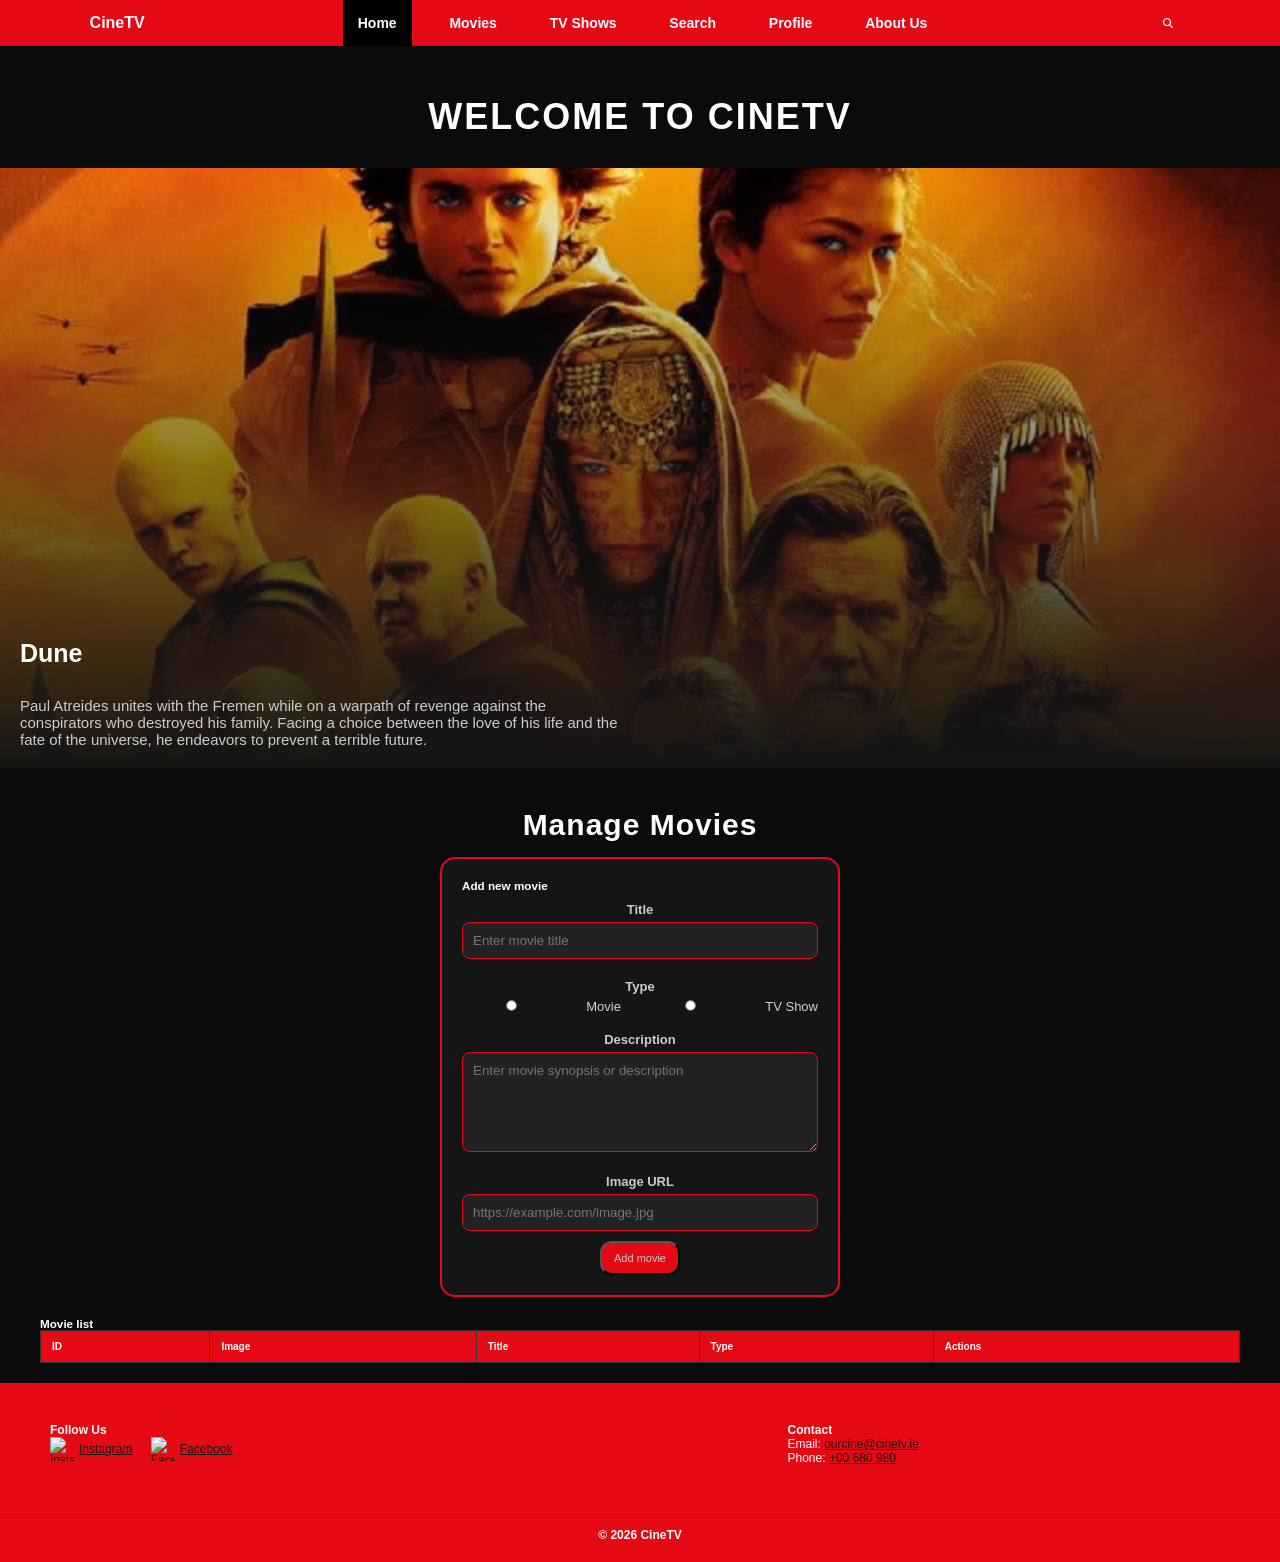
==== index.html @ 6667c57f "minor changes" ====
<!doctype html>
<html lang="en">
  <head>
    <meta charset="UTF-8" />
    <link
      rel="stylesheet"
      href="https://cdnjs.cloudflare.com/ajax/libs/font-awesome/6.5.1/css/all.min.css"
      integrity="sha512-DTOQO9RWCH3ppGqcWaEA1BIZOC6xxalwEsw9c2QQeAIftl+Vegovlnee1c9QX4TctnWMn13TZye+giMm8e2LwA=="
      crossorigin="anonymous"
      referrerpolicy="no-referrer"
    />
    <meta name="viewport" content="width=device-width, initial-scale=1.0" />
    <title>CineTV</title>
    <link rel="stylesheet" href="styles.css" />

    <!-- Supabase JS -->
    <script
      src="https://cdn.jsdelivr.net/npm/@supabase/supabase-js@2"
      defer
    ></script>

    <!-- Page script -->
    <script defer>
      // 1) Connect to Supabase
      const SUPABASE_URL = "https://jtqkbhgucspgklccgawd.supabase.co";
      const SUPABASE_ANON_KEY =
        "eyJhbGciOiJIUzI1NiIsInR5cCI6IkpXVCJ9.eyJpc3MiOiJzdXBhYmFzZSIsInJlZiI6Imp0cWtiaGd1Y3NwZ2tsY2NnYXdkIiwicm9sZSI6ImFub24iLCJpYXQiOjE3NjAwMjE4NTIsImV4cCI6MjA3NTU5Nzg1Mn0.fBiGoem1tfS2RInqdBv9EekdIdw5ydQIPUl_JewMJ_M";

      let supabaseClient;
      let editingMovie = null;

      window.addEventListener("DOMContentLoaded", async () => {
        supabaseClient = window.supabase.createClient(
          SUPABASE_URL,
          SUPABASE_ANON_KEY,
        );

        await loadMovies();

        document
          .getElementById("create-movie-form")
          .addEventListener("submit", (e) => {
            e.preventDefault();
            addMovie();
          });

        document
          .getElementById("update-movie-form")
          .addEventListener("submit", (e) => {
            e.preventDefault();
            addMovie();
          });

        document.getElementById("cancel-edit").addEventListener("click", () => {
          editingMovie = null;

          document.getElementById("update-movie-form").classList.add("hidden");
          document
            .getElementById("create-movie-form")
            .classList.remove("hidden");

          // ✅ clear message
          document.getElementById("crud-message").textContent = "";
        });
      });

      // LOAD MOVIES
      async function loadMovies() {
        const tableBody = document.getElementById("movie-table-body");
        const statusEl = document.getElementById("crud-message");

        tableBody.innerHTML = '<tr><td colspan="6">Loading data…</td></tr>';

        const { data, error } = await supabaseClient
          .from("movie")
          .select("id, title, description, image_url, type_id")
          .order("id", { ascending: true });

        if (error) {
          tableBody.innerHTML =
            '<tr><td colspan="6">Error loading data</td></tr>';
          statusEl.textContent = error.message;
          return;
        }

        if (!data || data.length === 0) {
          tableBody.innerHTML = '<tr><td colspan="6">No movies found</td></tr>';
          statusEl.textContent = "Tip: add movies in Supabase Table Editor.";
          return;
        }

        tableBody.innerHTML = "";

        data.forEach((movie) => {
          const row = document.createElement("tr");
          row.id = `movie-${movie.id}`;

          // create cells
          row.innerHTML = `
          <td>${movie.id}</td>
          <td><img src="${movie.image_url || ""}" width="50" height="50"></td>
          <td>${movie.title ?? ""}</td>
          <td>${movie.type_id == 1 ? "Movie" : "TV Show"}</td>
        `;

          // ACTION BUTTONS )
          const actionsTd = document.createElement("td");

          const editBtn = document.createElement("button");
          editBtn.textContent = "Edit";
          editBtn.classList.add("btn-edit");

          editBtn.addEventListener("click", () => {
            editMovie(
              movie.id,
              movie.title || "",
              movie.description || "",
              movie.image_url || "",
              movie.type_id || "",
            );
          });

          const deleteBtn = document.createElement("button");
          deleteBtn.textContent = "Delete";
          deleteBtn.classList.add("btn-delete");

          deleteBtn.addEventListener("click", () => {
            deleteMovie(movie.id, deleteBtn);
          });

          actionsTd.appendChild(editBtn);
          actionsTd.appendChild(deleteBtn);

          row.appendChild(actionsTd);
          tableBody.appendChild(row);
        });

        statusEl.textContent = "";
      }

      // DELETE MOVIE
      async function deleteMovie(movieId, btnEl) {
        const statusEl = document.getElementById("crud-message");

        if (!confirm(`Delete movie ID ${movieId}?`)) return;

        btnEl.disabled = true;
        statusEl.textContent = "Deleting...";

        try {
          const { data, error } = await supabaseClient
            .from("movie")
            .delete()
            .eq("id", movieId)
            .select("id");

          if (error) {
            statusEl.textContent = "Delete failed: " + error.message;
            return;
          }

          if (!data || data.length === 0) {
            statusEl.textContent = "Not deleted in Supabase.";
            return;
          }

          const rowEl = btnEl.closest("tr");
          if (rowEl) rowEl.remove();

          statusEl.textContent = "Movie deleted ✔";
          setTimeout(() => (statusEl.textContent = ""), 1200);
        } finally {
          btnEl.disabled = false;
        }
      }

      // ADD / UPDATE MOVIE
      async function addMovie() {
        const statusEl = document.getElementById("crud-message");

        let titleInput, descriptionInput, imageUrlInput, typeInput;

        if (editingMovie) {
          titleInput = document.getElementById("edit-title");
          descriptionInput = document.getElementById("edit-description");
          imageUrlInput = document.getElementById("edit-image-url");
          typeInput = document.querySelector('input[name="edit-type"]:checked');
        } else {
          titleInput = document.getElementById("create-title");
          descriptionInput = document.getElementById("description");
          imageUrlInput = document.getElementById("create-image-url");
          typeInput = document.querySelector(
            'input[name="create-type"]:checked',
          );
        }

        const title = titleInput.value.trim();
        const description = descriptionInput.value.trim();
        const image_url = imageUrlInput.value.trim();
        const type = typeInput ? typeInput.value : "";

        if (!title || !description || !type) {
          statusEl.textContent = "Please enter title, description, and type.";
          return;
        }

        statusEl.textContent = "Saving...";

        let result;

        if (editingMovie) {
          result = await supabaseClient
            .from("movie")
            .update({
              title,
              description,
              image_url,
              type_id: parseInt(type),
            })
            .eq("id", editingMovie);
        } else {
          const { data: existingIds } = await supabaseClient
            .from("movie")
            .select("id")
            .order("id", { ascending: false })
            .limit(1);

          const nextId =
            existingIds && existingIds.length > 0 ? existingIds[0].id + 1 : 1;

          result = await supabaseClient.from("movie").insert([
            {
              id: nextId,
              title,
              description,
              image_url,
              type_id: parseInt(type),
            },
          ]);
        }

        if (result.error) {
          statusEl.textContent = "Save failed: " + result.error.message;
          return;
        }

        // RESET FORM
        editingMovie = null;

        titleInput.value = "";
        descriptionInput.value = "";
        imageUrlInput.value = "";
        if (typeInput) typeInput.checked = false;

        document.getElementById("update-movie-form").classList.add("hidden");
        document.getElementById("create-movie-form").classList.remove("hidden");

        statusEl.textContent = "Saved ✔";
        setTimeout(() => (statusEl.textContent = ""), 1200);

        await loadMovies();
      }

      // EDIT MOVIE
      function editMovie(movieId, title, description, image_url, type_id) {
        editingMovie = movieId;

        document.getElementById("edit-title").value = title;
        document.getElementById("edit-description").value = description;
        document.getElementById("edit-image-url").value = image_url;

        if (type_id == 1) {
          document.getElementById("edit-movie").checked = true;
        } else {
          document.getElementById("edit-tvshow").checked = true;
        }

        document.getElementById("update-movie-form").classList.remove("hidden");
        document.getElementById("create-movie-form").classList.add("hidden");

        document.getElementById("crud-message").textContent =
          "Editing movie...";
      }
    </script>
  </head>
  <body>
    <!-- header -->
    <!-- logo -->
    <header class="header">
      <div class="logo">
        <p>CineTV</p>
      </div>
      <!-- logo ends -->

      <!-- navbar -->
      <nav class="navbar">
        <ul>
          <li><a class="active" href="./index.html">Home</a></li>
          <li><a href="movies.html">Movies</a></li>
          <li><a href="tv_shows.html">TV Shows</a></li>
          <li><a href="search.html">Search</a></li>
          <li><a href="profile.html">Profile</a></li>
          <li><a href="about_us.html">About Us</a></li>
        </ul>
      </nav>
      <!-- navbar ends -->

      <!-- icons -->
      <div class="icons">
        <i class="fas fa-search" id="search-icon"></i>
      </div>
      <!-- icon ends -->
    </header>
    <!-- header ends-->

    <!-- main section-->
    <main id="main_section">
      <h1 class="page-title">Welcome to CineTV</h1>
      <div id="main-feature">
        <span class="featured-title">Dune</span>
        <p class="featured-desc">
          Paul Atreides unites with the Fremen while on a warpath of revenge
          against the conspirators who destroyed his family. Facing a choice
          between the love of his life and the fate of the universe, he
          endeavors to prevent a terrible future.
        </p>
      </div>
    </main>
    <!-- main section end-->
    <!-- crud section -->
    <section class="crud-section">
      <div class="crud-container">
        <h2>Manage Movies</h2>
        <div class="crud-grid">
          <form id="create-movie-form" class="crud-form">
            <h3>Add new movie</h3>
            <label for="create-title">Title</label>
            <input
              id="create-title"
              type="text"
              placeholder="Enter movie title"
              required
            />
            <label for="create-type">Type</label>
            <div class="radio-group">
              <input
                type="radio"
                id="create-movie"
                name="create-type"
                value="1"
                required
              />
              <label for="create-movie">Movie</label>
              <input
                type="radio"
                id="create-tvshow"
                name="create-type"
                value="2"
                required
              />
              <label for="create-tvshow">TV Show</label>
            </div>

            <label for="description">Description</label>
            <textarea
              id="description"
              name="description"
              placeholder="Enter movie synopsis or description"
            ></textarea>
            <label for="create-image-url">Image URL</label>
            <input
              id="create-image-url"
              type="url"
              placeholder="https://example.com/image.jpg"
            />
            <button type="submit">Add movie</button>
          </form>

          <form id="update-movie-form" class="crud-form hidden">
            <h3>Edit movie</h3>
            <input id="edit-id" type="hidden" />
            <label for="edit-title">Title</label>
            <input
              id="edit-title"
              type="text"
              placeholder="Update movie title"
              required
            />
            <label for="edit-type">Type</label>
            <div class="radio-group">
              <input
                type="radio"
                id="edit-movie"
                name="edit-type"
                value="1"
                required
              />
              <label for="edit-movie">Movie</label>
              <input
                type="radio"
                id="edit-tvshow"
                name="edit-type"
                value="2"
                required
              />
              <label for="edit-tvshow">TV Show</label>
            </div>
            <label for="edit-description">Description</label>
            <textarea
              id="edit-description"
              name="edit-description"
              placeholder="Enter movie synopsis or description"
            ></textarea>
            <label for="edit-image-url">Image URL</label>
            <input
              id="edit-image-url"
              type="url"
              placeholder="https://example.com/image.jpg"
            />
            <div class="form-actions">
              <button type="submit">Save changes</button>
              <button type="button" id="cancel-edit" class="secondary">
                Cancel
              </button>
            </div>
          </form>
        </div>

        <div class="table-wrapper">
          <h3>Movie list</h3>
          <table class="crud-table">
            <thead>
              <tr>
                <th>ID</th>
                <th>Image</th>
                <th>Title</th>
                <th>Type</th>
                <th>Actions</th>
              </tr>
            </thead>
            <tbody id="movie-table-body"></tbody>
          </table>
          <p id="crud-message" class="crud-message"></p>
        </div>
      </div>
    </section>
    <!-- crud section end-->

    <!-- footer section -->
    <footer class="site-footer">
      <div class="footer-container">
        <div class="footer-section social">
          <h4>Follow Us</h4>
          <a href="https://instagram.com" target="_blank">
            <img
              src="https://cdn.jsdelivr.net/gh/simple-icons/simple-icons/icons/instagram.svg"
              alt="Instagram"
            />
            Instagram
          </a>
          <a href="https://facebook.com" target="_blank">
            <img
              src="https://cdn.jsdelivr.net/gh/simple-icons/simple-icons/icons/facebook.svg"
              alt="Facebook"
            />
            Facebook
          </a>
        </div>
        <div class="footer-section contact">
          <h4>Contact</h4>
          <p>
            Email:
            <a href="mailto:ourcine@cinetv.ie">ourcine@cinetv.ie</a>
          </p>
          <p>Phone: <a href="tel:+00680980">+00 680 980</a></p>
        </div>
      </div>
      <div class="footer-bottom">
        <p>&copy; 2026 CineTV</p>
      </div>
    </footer>
    <!-- footer section end-->
    <!-- script-->
  </body>
</html>
---- styles.css ----
/* == GLOBAL STYLES & VARIABLES  == */
:root {
  --primary-color: #e50914;   /* main red */
  --bg-dark: #0b0b0b;         /* page background */
  --bg-card: #151515;         /* cards / sections */
  --text-main: #ffffff;
  --text-muted: #cccccc;
  --border-color: #333;
}

* {
  font-family: "Nunito", sans-serif;
  margin: 0;
  padding: 0;
  box-sizing: border-box;
  text-decoration: none;
  transition: all 0.2s ease;
}

html {
  font-size: 62.5%;
  background: var(--bg-dark);
  color: var(--text-main);
  scroll-behavior: smooth;
  overflow-x: hidden;
}

/* == HEADER == */
.header {
  display: flex;
  justify-content: space-between;
  align-items: center;
  padding: 0 7vw;
  background: var(--primary-color);
  margin-bottom: 10px;
}

.logo {
  font-size: 16px;
  font-weight: bolder;
}

/* Navigation */
.navbar ul {
  list-style: none;
}

.navbar li {
  display: inline-block;
  margin: 0 1rem;
}

.navbar a {
  display: block;
  padding: 15px;
  font-size: 14px;
  font-weight: bold;
  color: var(--text-main);
}

header .navbar a.active {
  background: rgb(0, 0, 0);
}
header .navbar a:hover {
  background: rgb(43, 42, 42);
  padding: 0.6rem;
}

/* search icon*/
header .icons i {
  cursor: pointer;
  margin-left: 0.5rem;
  height: 4.5rem;
  line-height: 4.5rem;
  width: 4.5rem;
  text-align: center;
  font-size: 1, 7rem;
  color: #fff;
  border-radius: 50%;
}

header .icons i:hover {
  background: black;
  transform: rotate(360deg);
}

/* == MAIN CONTENT == */
main {
  min-height: 80vh;
  padding: 40px 0;
}

.page-title {
  font-size: 36px;
  margin-bottom: 30px;
  text-align: center;
  color: var(--accent-color);
  text-transform: uppercase;
  letter-spacing: 2px;
}

/* == MAIN FEATURE SECTION == */
#main-feature { 
  background:
    linear-gradient(to bottom, rgba(0, 0, 0, 0), #151515),
    url("featured_img.png") center/cover;;
  position: relative;
  height: 600px;
  padding: 20px;
}

/* Text overlay */
.featured-title {
  position: absolute;
  bottom: 100px;
  left: 20px;
  font-size: 2.5rem;
  font-weight: bold;
}

.featured-desc {
  position: absolute;
  bottom: 20px;
  left: 20px;
  max-width: 600px;
  font-size: 1.5rem;
  color: var(--text-muted);
}

/* == CRUD SECTION == */
.crud-section {
  background: var(--bg-dark);
  padding: 0 4rem;
  margin-bottom: 10px;
}
.crud-container {
  max-width: 1200px;
  margin: 0 auto;
}
.crud-container h2 {
  margin-bottom: 1.5rem;
  font-size: 3rem;
  letter-spacing: 0.1rem;
  text-align: center;
}
.crud-grid {
  display: grid;
  grid-template-columns: 1fr;
  gap: 2rem;
  margin-bottom: 2rem;
  max-width: 600px;
  margin-left: auto;
  margin-right: auto;
}
/*Crud form*/
.crud-form {
  background: var(--bg-card);
  border-radius: 15px;
  padding: 2rem;
  margin: 0 auto 30px;
  min-width: 400px;
  border: 2px solid var(--primary-color);
  margin: auto;
}

.crud-form.hidden {
  display: none;
}

.crud-form label {
  display: block;
  text-align: center;
  font-weight: bold;
  color: var(--text-muted);
  margin: 1rem 0 0.5rem; 
  font-size: 1.3rem;
}

.crud-form input,
.crud-form select,
.crud-form textarea {
  width: 100%;
  padding: 1rem;
  border-radius: 10px;
  background: #222;
  color: var(--text-main);
  margin-bottom: 1rem;
  border-radius: 8px;
  border: 1px solid var(--primary-color);
}

.crud-form textarea {
  resize: vertical;
  min-height: 100px;
}
.radio-group {
  display: flex;
  gap: 10px;
  margin-bottom: 1rem;
  margin-left: -10px;
}
.radio-group input[type="radio"] {
  margin-right: 5px;
  transform: scale(0.8);
}
.radio-group label {
  color: lightgray;
  font-size: 1.3rem;
  margin: 0;
  font-weight: normal;
  white-space: nowrap;
}
/*Crud table*/
.table-wrapper {
  overflow-x: auto;
}

.crud-table {
  width: 100%;
  border-collapse: collapse;
  min-width: 650px;
} 

.crud-table th {
  background: var(--primary-color);
}

.crud-table th,
.crud-table td {
  padding: 1rem 1.1rem;
  border: 1px solid #333;
  text-align: left;
  color: #fff;
}

.crud-table tr:nth-child(even) {
  background: var(--bg-dark);
}

.crud-message {
  margin-top: 1rem;
}

/* == CRUD BUTTONS == */
/* Form Buttons*/
.crud-form button {
  background: var(--primary-color);
  color: var(--text-muted);
  padding: 0.9rem 1.2rem;
  border-radius: 12px;
  cursor: pointer;
  font-size: 1.1rem;
  text-align: center;
  display: block;
  margin: 0 auto;
  box-shadow: none;
}

.form-actions {
  display: flex;
  gap: 1rem;
  flex-wrap: wrap;
}

button.secondary {
  background: #333;
}

/*Table Buttons*/
.btn-edit,
.btn-delete {
  margin-right: 0.6rem;
  padding: 0.55rem 0.95rem;
  border-radius: 10px;
  color: var(--text-muted);
  cursor: pointer;
  border: 1px solid transparent;
  font-size: 1rem;
  transition:
    transform 0.2s ease,
    background-color 0.2s ease,
    border-color 0.2s ease;
}

.btn-edit {
  background: #ff4d4d;
}

.btn-delete {
  background: #8b0000;
}

.btn-edit:hover {
  background: #ff6a6a;
  color: #000;
  transform: translateY(-1px);
}

.btn-delete:hover {
  background: #a50000;
  color: #000;
  transform: translateY(-1px);
}

/*Movies and tv shows button*/
.manage-button {
  display: inline-block;
  margin-top: 0.8rem;
  padding: 0.55rem 1rem;
  background: var(--primary-color);
  color: var(--text-main);
  border: 1px solid #ff2b2b;
  border-radius: 999px;
  text-transform: uppercase;
  font-size: 0.85rem;
  letter-spacing: 0.08rem;
  text-decoration: none;
  transition:
    background 0.2s ease,
    transform 0.2s ease,
    color 0.2s ease;
}

.manage-button:hover {
  background: #ff7f7f;
  color: #000;
  transform: translateY(-1px);
}

/*All buttons*/
.crud-form button:hover,
button.secondary:hover,
.manage-button:hover {
  color: #000;
}

/* == MOVIES / TV GRID == */
.movies-grid {
  display: grid;
  grid-template-columns: repeat(auto-fill, minmax(250px, 1fr));
  gap: 20px;
  padding: 20px;
}

.movie-item {
  background:  var(--bg-card);
  border-radius: 10px;
  overflow: hidden;
  text-align: center;
  color: var(--text-main);
  transition: transform 0.3s ease;
  border: 1px solid #333;
}

.movie-item:hover {
  transform: scale(1.05);
  box-shadow: 0 4px 20px rgba(255, 0, 0, 0.3);
}

.movie-poster {
  position: relative;
  width: 100%;
  aspect-ratio: 2 / 3;
  overflow: hidden;
}

.movie-poster img {
  width: 100%;
  height: 100%;
  object-fit: cover;
  transition: transform 0.3s ease;
}

.movie-item:hover .movie-poster img {
  transform: scale(1.06);
}

.movie-overlay {
  position: absolute;
  inset: 0;
  display: flex;
  flex-direction: column;
  justify-content: flex-end;
  padding: 1rem;
  background: linear-gradient(transparent, rgba(0, 0, 0, 0.9));
  opacity: 0;
  transition: opacity 0.3s ease;
}

.movie-item:hover .movie-overlay {
  opacity: 1;
  cursor: pointer;
}

/* Movie info */
.poster-title {
  font-size: 1.6rem;
  color: var(--primary-color);
  text-transform: uppercase;
  margin-bottom: 0.5rem;
  font-weight: 700;
  text-shadow: 0 2px 8px rgba(0, 0, 0, 0.6);
}

.poster-description {
font-size: 1.3rem;
  color: var(--text-muted);
  line-height: 1.4;
  max-height: 5.5rem;
  overflow: hidden;
}

/* == FOOTER == */
.site-footer {
  background: var(--primary-color);
  padding: 20px 0;
  font-family: sans-serif;
  font-size: 1.2em;
}

.site-footer h4 {
  color: var(--text-main);
}

.footer-container {
  display: flex;
  justify-content: space-between;
  align-items: flex-start;
  margin: 0 auto;
  flex-wrap: wrap;
  padding: 20px 50px;
  gap: 25%;
}

.footer-section {
  flex: 1;
  min-width: 200px;
  margin-bottom: 10px;
}

.footer-section a {
  color: var(--bg-card);
  text-decoration: underline;
  margin-right: 15px;
  display: inline-flex;
  align-items: center;
}

.footer-section a img {
  width: 24px;
  height: 24px;
  margin-right: 5px;
  vertical-align: middle;
}

.footer-section p {
  color: var(--text-main);
}

.footer-bottom {
  border-top: 1px solid #444;
  margin-top: 20px;
  text-align: center;
  padding-top: 10px;
  font-size: 1em;
}

.footer-bottom p {
  text-align: center;
  font-weight: bold;
  color: #fff;
}

/*smaller screen*/
@media only screen and (max-width: 940px) {
  .menu-container {
    display: none;
  }
}

.btn-filter  {
  background: var(--primary-color);
  border: 2px solid #bf1f1f;
  color: white;
  padding: 8px 12px;
  border-radius: 6px;
}

#searchInput {
  background: var(--primary-color);
  border: 2px solid #bf1f1f;
  color: white;
  padding: 8px 12px;
  border-radius: 6px;
}
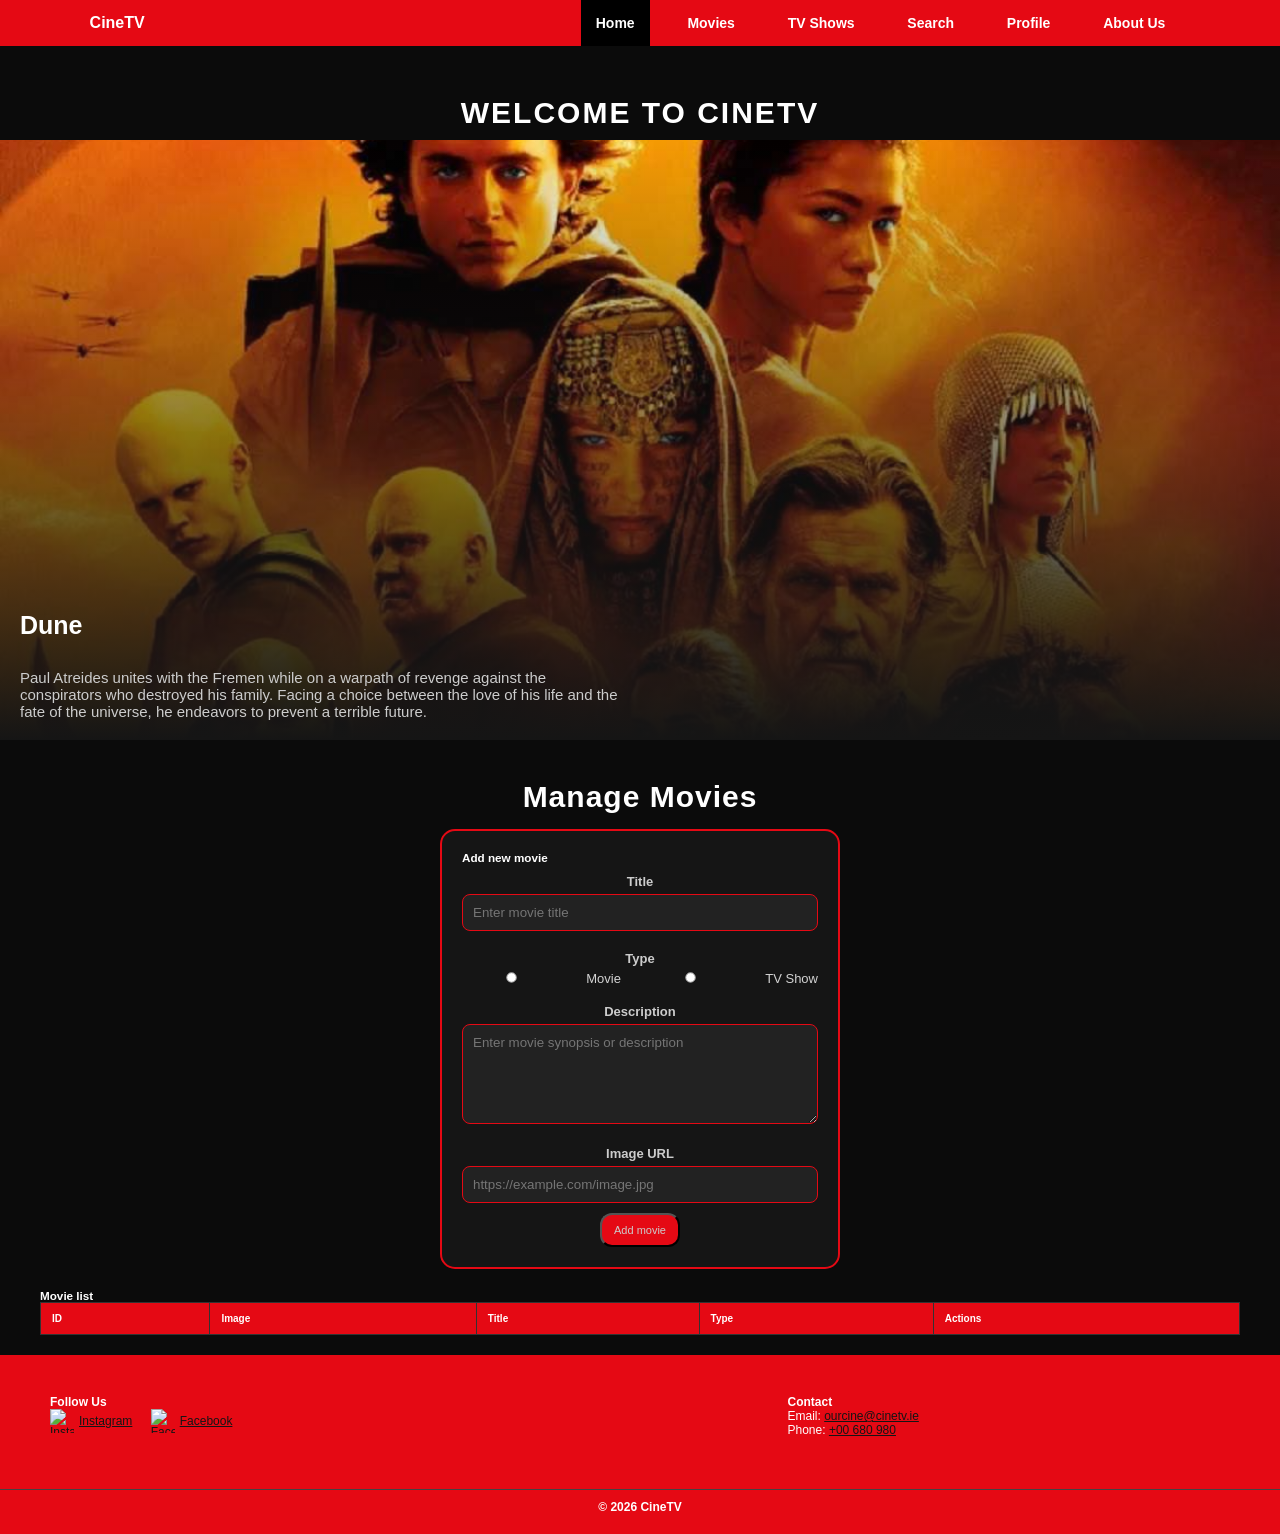
==== commit 04e122f5: "ER Diagram edit  and minor changes" ====
--- a/index.html
+++ b/index.html
@@ -304,12 +304,6 @@
         </ul>
       </nav>
       <!-- navbar ends -->
-
-      <!-- icons -->
-      <div class="icons">
-        <i class="fas fa-search" id="search-icon"></i>
-      </div>
-      <!-- icon ends -->
     </header>
     <!-- header ends-->
 
--- a/styles.css
+++ b/styles.css
@@ -66,23 +66,6 @@
   padding: 0.6rem;
 }
 
-/* search icon*/
-header .icons i {
-  cursor: pointer;
-  margin-left: 0.5rem;
-  height: 4.5rem;
-  line-height: 4.5rem;
-  width: 4.5rem;
-  text-align: center;
-  font-size: 1, 7rem;
-  color: #fff;
-  border-radius: 50%;
-}
-
-header .icons i:hover {
-  background: black;
-  transform: rotate(360deg);
-}
 
 /* == MAIN CONTENT == */
 main {
@@ -492,4 +475,100 @@
   color: white;
   padding: 8px 12px;
   border-radius: 6px;
+}
+
+
+/* PROFILE PAGE */
+
+.profile-container {
+  padding: 3rem 1.5rem 4rem;
+  min-height: calc(100vh - 80px);
+}
+
+.page-title {
+  text-align: center;
+  font-size: 3rem;
+  margin-bottom: 1rem;
+}
+
+.profile-card {
+  background: #0d0d0d;
+  border: 1px solid red;
+  border-radius: 16px;
+  padding: 2rem;
+  max-width: 500px;
+  margin: 2rem auto;
+  text-align: center;
+}
+
+.profile-card h2 {
+  margin-bottom: 1rem;
+  font-size: 2rem;
+}
+
+/* FORM */
+.form-group {
+  margin-bottom: 1.2rem;
+}
+
+.form-group label {
+  display: block;
+  margin-bottom: 0.5rem;
+  color: white;
+  font-weight: bold;
+}
+
+.form-group input {
+  width: 100%;
+  padding: 0.85rem 1rem;
+  border: 1px solid red;
+  border-radius: 8px;
+  background: #1a1a1a;
+  color: white;
+  outline: none;
+}
+
+/* BUTTONS */
+.profile-button {
+  background: red;
+  color: white;
+  border: none;
+  border-radius: 10px;
+  padding: 0.8rem 1.4rem;
+  cursor: pointer;
+  font-weight: bold;
+  transition: 0.2s;
+}
+
+.profile-button:hover {
+  background: #cc0000;
+}
+
+.logout-button {
+  background: #333;
+}
+
+.logout-button:hover {
+  background: #555;
+}
+
+/* USER INFO */
+.user-email {
+  margin: 1rem 0 1.5rem;
+  color: white;
+  word-break: break-word;
+}
+
+/* ALERTS */
+#alerts {
+  text-align: center;
+  margin-bottom: 1rem;
+}
+
+#alerts .success {
+  color: #00ff99;
+}
+
+#alerts .error {
+  color: #ff4d4d;
 }
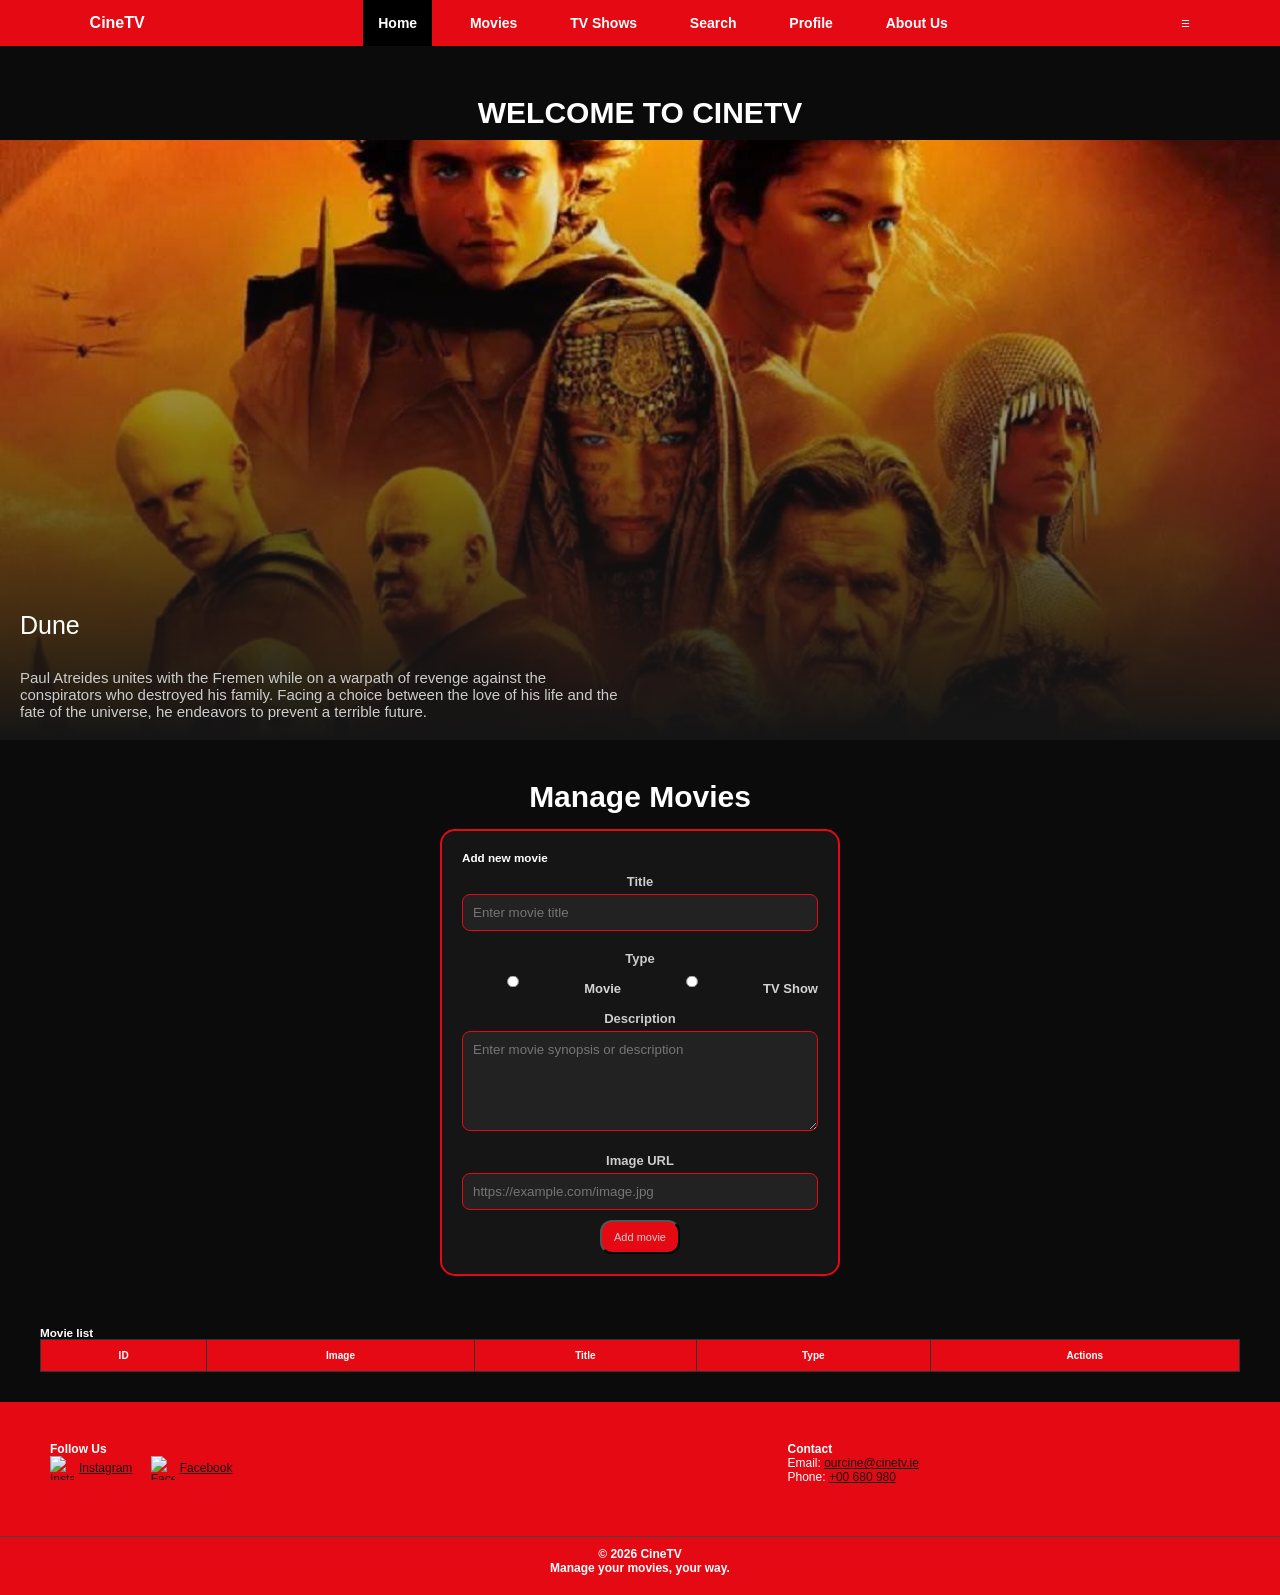
==== commit e0f0bfd1: "responsive" ====
--- a/index.html
+++ b/index.html
@@ -281,6 +281,14 @@
         document.getElementById("crud-message").textContent =
           "Editing movie...";
       }
+
+      function toggleMenu() {
+        const navbar = document.querySelector('.navbar');
+        const header = document.querySelector('.header');
+
+        navbar.classList.toggle('active');
+        header.classList.toggle('menu-open');
+      }
     </script>
   </head>
   <body>
@@ -304,6 +312,7 @@
         </ul>
       </nav>
       <!-- navbar ends -->
+       <div class="menu-toggle" onclick="toggleMenu()">☰</div>
     </header>
     <!-- header ends-->
 
@@ -471,6 +480,7 @@
       </div>
       <div class="footer-bottom">
         <p>&copy; 2026 CineTV</p>
+        <p>Manage your movies, your way.</p>
       </div>
     </footer>
     <!-- footer section end-->
--- a/styles.css
+++ b/styles.css
@@ -1,8 +1,9 @@
-/* == GLOBAL STYLES & VARIABLES  == */
+/* == GLOBAL STYLES & VARIABLES == */
 :root {
-  --primary-color: #e50914;   /* main red */
-  --bg-dark: #0b0b0b;         /* page background */
-  --bg-card: #151515;         /* cards / sections */
+  --primary-color: #e50914;
+  --accent-color: #ff2b2b;
+  --bg-dark: #0b0b0b;
+  --bg-card: #151515;
   --text-main: #ffffff;
   --text-muted: #cccccc;
   --border-color: #333;
@@ -14,7 +15,6 @@
   padding: 0;
   box-sizing: border-box;
   text-decoration: none;
-  transition: all 0.2s ease;
 }
 
 html {
@@ -23,6 +23,27 @@
   color: var(--text-main);
   scroll-behavior: smooth;
   overflow-x: hidden;
+}
+
+body {
+  display: flex;
+  flex-direction: column;
+  min-height: 800px;
+}
+
+/* == MAIN CONTENT == */
+main {
+  min-height: 80vh;
+  padding: 40px 0;
+  flex: 1;
+}
+
+.page-title {
+  font-size: 3rem;
+  margin-bottom: 30px;
+  text-align: center;
+  color: var(--text-main);
+  text-transform: uppercase;
 }
 
 /* == HEADER == */
@@ -37,10 +58,9 @@
 
 .logo {
   font-size: 16px;
-  font-weight: bolder;
-}
-
-/* Navigation */
+  font-weight: bold;
+}
+
 .navbar ul {
   list-style: none;
 }
@@ -59,46 +79,28 @@
 }
 
 header .navbar a.active {
-  background: rgb(0, 0, 0);
-}
+  background: #000;
+}
+
 header .navbar a:hover {
   background: rgb(43, 42, 42);
-  padding: 0.6rem;
-}
-
-
-/* == MAIN CONTENT == */
-main {
-  min-height: 80vh;
-  padding: 40px 0;
-}
-
-.page-title {
-  font-size: 36px;
-  margin-bottom: 30px;
-  text-align: center;
-  color: var(--accent-color);
-  text-transform: uppercase;
-  letter-spacing: 2px;
-}
-
-/* == MAIN FEATURE SECTION == */
-#main-feature { 
+}
+
+/* == MAIN FEATURE == */
+#main-feature {
   background:
     linear-gradient(to bottom, rgba(0, 0, 0, 0), #151515),
-    url("featured_img.png") center/cover;;
+    url("featured_img.png") center/cover;
   position: relative;
   height: 600px;
   padding: 20px;
 }
 
-/* Text overlay */
 .featured-title {
   position: absolute;
   bottom: 100px;
   left: 20px;
   font-size: 2.5rem;
-  font-weight: bold;
 }
 
 .featured-desc {
@@ -112,38 +114,39 @@
 
 /* == CRUD SECTION == */
 .crud-section {
-  background: var(--bg-dark);
   padding: 0 4rem;
   margin-bottom: 10px;
 }
+
 .crud-container {
   max-width: 1200px;
   margin: 0 auto;
 }
+
 .crud-container h2 {
   margin-bottom: 1.5rem;
   font-size: 3rem;
-  letter-spacing: 0.1rem;
-  text-align: center;
-}
+  text-align: center;
+}
+
 .crud-grid {
   display: grid;
-  grid-template-columns: 1fr;
   gap: 2rem;
   margin-bottom: 2rem;
   max-width: 600px;
   margin-left: auto;
   margin-right: auto;
 }
-/*Crud form*/
+
+/* == CRUD FORM == */
 .crud-form {
   background: var(--bg-card);
   border-radius: 15px;
   padding: 2rem;
+  min-width: 400px; /* KEEP YOUR ORIGINAL SIZE */
+  max-width: 600px;
+  border: 2px solid var(--primary-color);
   margin: 0 auto 30px;
-  min-width: 400px;
-  border: 2px solid var(--primary-color);
-  margin: auto;
 }
 
 .crud-form.hidden {
@@ -155,8 +158,31 @@
   text-align: center;
   font-weight: bold;
   color: var(--text-muted);
-  margin: 1rem 0 0.5rem; 
+  margin: 1rem 0 0.5rem;
   font-size: 1.3rem;
+}
+
+/* == RADIO BUTTONS == */
+.radio-group {
+  display: flex;
+  flex-direction: row;
+  justify-content: center; /* keeps them centered */
+  align-items: center;
+  gap: 20px; /* space between options */
+  flex-wrap: nowrap; /* prevents stacking */
+}
+
+.radio-group label {
+  display: flex;
+  align-items: center;
+  gap: 5px;
+  font-size: 1.3rem;
+  color: lightgray;
+  white-space: nowrap; /* prevents text breaking */
+}
+
+.radio-group input[type="radio"] {
+  transform: scale(0.9);
 }
 
 .crud-form input,
@@ -164,36 +190,18 @@
 .crud-form textarea {
   width: 100%;
   padding: 1rem;
-  border-radius: 10px;
+  border-radius: 8px;
   background: #222;
   color: var(--text-main);
   margin-bottom: 1rem;
-  border-radius: 8px;
   border: 1px solid var(--primary-color);
 }
-
 .crud-form textarea {
   resize: vertical;
   min-height: 100px;
 }
-.radio-group {
-  display: flex;
-  gap: 10px;
-  margin-bottom: 1rem;
-  margin-left: -10px;
-}
-.radio-group input[type="radio"] {
-  margin-right: 5px;
-  transform: scale(0.8);
-}
-.radio-group label {
-  color: lightgray;
-  font-size: 1.3rem;
-  margin: 0;
-  font-weight: normal;
-  white-space: nowrap;
-}
-/*Crud table*/
+
+/* == TABLE == */
 .table-wrapper {
   overflow-x: auto;
 }
@@ -202,7 +210,8 @@
   width: 100%;
   border-collapse: collapse;
   min-width: 650px;
-} 
+  margin-bottom: 20px;
+}
 
 .crud-table th {
   background: var(--primary-color);
@@ -210,21 +219,12 @@
 
 .crud-table th,
 .crud-table td {
-  padding: 1rem 1.1rem;
+  padding: 1rem;
   border: 1px solid #333;
-  text-align: left;
   color: #fff;
 }
 
-.crud-table tr:nth-child(even) {
-  background: var(--bg-dark);
-}
-
-.crud-message {
-  margin-top: 1rem;
-}
-
-/* == CRUD BUTTONS == */
+/* == BUTTONS == */
 /* Form Buttons*/
 .crud-form button {
   background: var(--primary-color);
@@ -238,18 +238,14 @@
   margin: 0 auto;
   box-shadow: none;
 }
-
 .form-actions {
   display: flex;
   gap: 1rem;
   flex-wrap: wrap;
 }
-
 button.secondary {
   background: #333;
-}
-
-/*Table Buttons*/
+} /*Table Buttons*/
 .btn-edit,
 .btn-delete {
   margin-right: 0.6rem;
@@ -264,28 +260,22 @@
     background-color 0.2s ease,
     border-color 0.2s ease;
 }
-
 .btn-edit {
   background: #ff4d4d;
 }
-
 .btn-delete {
   background: #8b0000;
 }
-
 .btn-edit:hover {
   background: #ff6a6a;
   color: #000;
   transform: translateY(-1px);
 }
-
 .btn-delete:hover {
   background: #a50000;
   color: #000;
   transform: translateY(-1px);
-}
-
-/*Movies and tv shows button*/
+} /*Movies and tv shows button*/
 .manage-button {
   display: inline-block;
   margin-top: 0.8rem;
@@ -303,14 +293,11 @@
     transform 0.2s ease,
     color 0.2s ease;
 }
-
 .manage-button:hover {
   background: #ff7f7f;
   color: #000;
   transform: translateY(-1px);
-}
-
-/*All buttons*/
+} /*All buttons*/
 .crud-form button:hover,
 button.secondary:hover,
 .manage-button:hover {
@@ -324,9 +311,8 @@
   gap: 20px;
   padding: 20px;
 }
-
 .movie-item {
-  background:  var(--bg-card);
+  background: var(--bg-card);
   border-radius: 10px;
   overflow: hidden;
   text-align: center;
@@ -334,30 +320,25 @@
   transition: transform 0.3s ease;
   border: 1px solid #333;
 }
-
 .movie-item:hover {
   transform: scale(1.05);
   box-shadow: 0 4px 20px rgba(255, 0, 0, 0.3);
 }
-
 .movie-poster {
   position: relative;
   width: 100%;
   aspect-ratio: 2 / 3;
   overflow: hidden;
 }
-
 .movie-poster img {
   width: 100%;
   height: 100%;
   object-fit: cover;
   transition: transform 0.3s ease;
 }
-
 .movie-item:hover .movie-poster img {
   transform: scale(1.06);
 }
-
 .movie-overlay {
   position: absolute;
   inset: 0;
@@ -369,13 +350,10 @@
   opacity: 0;
   transition: opacity 0.3s ease;
 }
-
 .movie-item:hover .movie-overlay {
   opacity: 1;
   cursor: pointer;
-}
-
-/* Movie info */
+} /* Movie info */
 .poster-title {
   font-size: 1.6rem;
   color: var(--primary-color);
@@ -384,15 +362,13 @@
   font-weight: 700;
   text-shadow: 0 2px 8px rgba(0, 0, 0, 0.6);
 }
-
 .poster-description {
-font-size: 1.3rem;
+  font-size: 1.3rem;
   color: var(--text-muted);
   line-height: 1.4;
   max-height: 5.5rem;
   overflow: hidden;
 }
-
 /* == FOOTER == */
 .site-footer {
   background: var(--primary-color);
@@ -449,17 +425,12 @@
 }
 
 .footer-bottom p {
-  text-align: center;
   font-weight: bold;
   color: #fff;
 }
 
-/*smaller screen*/
-@media only screen and (max-width: 940px) {
-  .menu-container {
-    display: none;
-  }
-}
+
+/* == SEARCH PAGE == */
 
 .btn-filter  {
   background: var(--primary-color);
@@ -470,19 +441,18 @@
 }
 
 #searchInput {
-  background: var(--primary-color);
-  border: 2px solid #bf1f1f;
+  background: #222;
+  color: var(--text-main);
+  border: 1px solid var(--primary-color);
   color: white;
   padding: 8px 12px;
   border-radius: 6px;
 }
 
-
-/* PROFILE PAGE */
+/* == PROFILE PAGE == */
 
 .profile-container {
   padding: 3rem 1.5rem 4rem;
-  min-height: calc(100vh - 80px);
 }
 
 .page-title {
@@ -571,4 +541,98 @@
 
 #alerts .error {
   color: #ff4d4d;
+}
+
+/* == RESPONSIVE FIXES == */
+
+/*smaller screen*/
+@media only screen and (max-width: 940px) {
+  .menu-container {
+    display: none;
+  }
+}
+
+
+/* Tablets */
+@media (max-width: 900px) {
+  .crud-section {
+    padding: 0 2rem;
+  }
+
+  .crud-form {
+    min-width: 100%; /* shrink only when needed */
+  }
+}
+
+
+/* MOBILE NAV HIDDEN BY DEFAULT */
+  @media (max-width: 600px) {
+
+  /* HEADER LAYOUT */
+  .header {
+    display: flex;
+    flex-direction: column; /* stack title + nav */
+    align-items: center;
+    padding: 1rem;
+    position: relative;
+  }
+
+  /* PAGE TITLE (DEFAULT) */
+  .page-title {
+    width: 100%;
+    text-align: center;
+    margin-bottom: 0;
+    z-index: 1002;
+  }
+
+  /* NAVBAR DEFAULT (HIDDEN) */
+  .navbar {
+    width: 100%;
+    display: none;
+    background: var(--primary-color); 
+    text-align: center;
+  }
+
+  /* WHEN MENU IS OPEN */
+  .navbar.active {
+    display: block;
+    background: var(--accent-color); 
+  }
+
+  /* PUSH TITLE ABOVE NAV WHEN ACTIVE */
+  .navbar.active ~ main .page-title {
+    position: relative;
+    top: 0;
+    margin-bottom: 10px;
+  }
+
+  /* NAV LINKS */
+  .navbar li {
+    display: block;
+    padding: 20px;
+    margin: 0;
+  }
+
+  .navbar a {
+    display: block;
+    padding: 12px;
+    color: white;
+  }
+
+  .navbar a.active {
+    background: var(--bg-card);
+  }
+
+  .navbar a:hover {
+    background: #2b2a2a;
+  }
+
+  /* MENU TOGGLE */
+  .menu-toggle {
+    display: inline-block;
+    position: absolute;
+    top: 15px;
+    right: 20px;
+    z-index: 1003;
+  }
 }
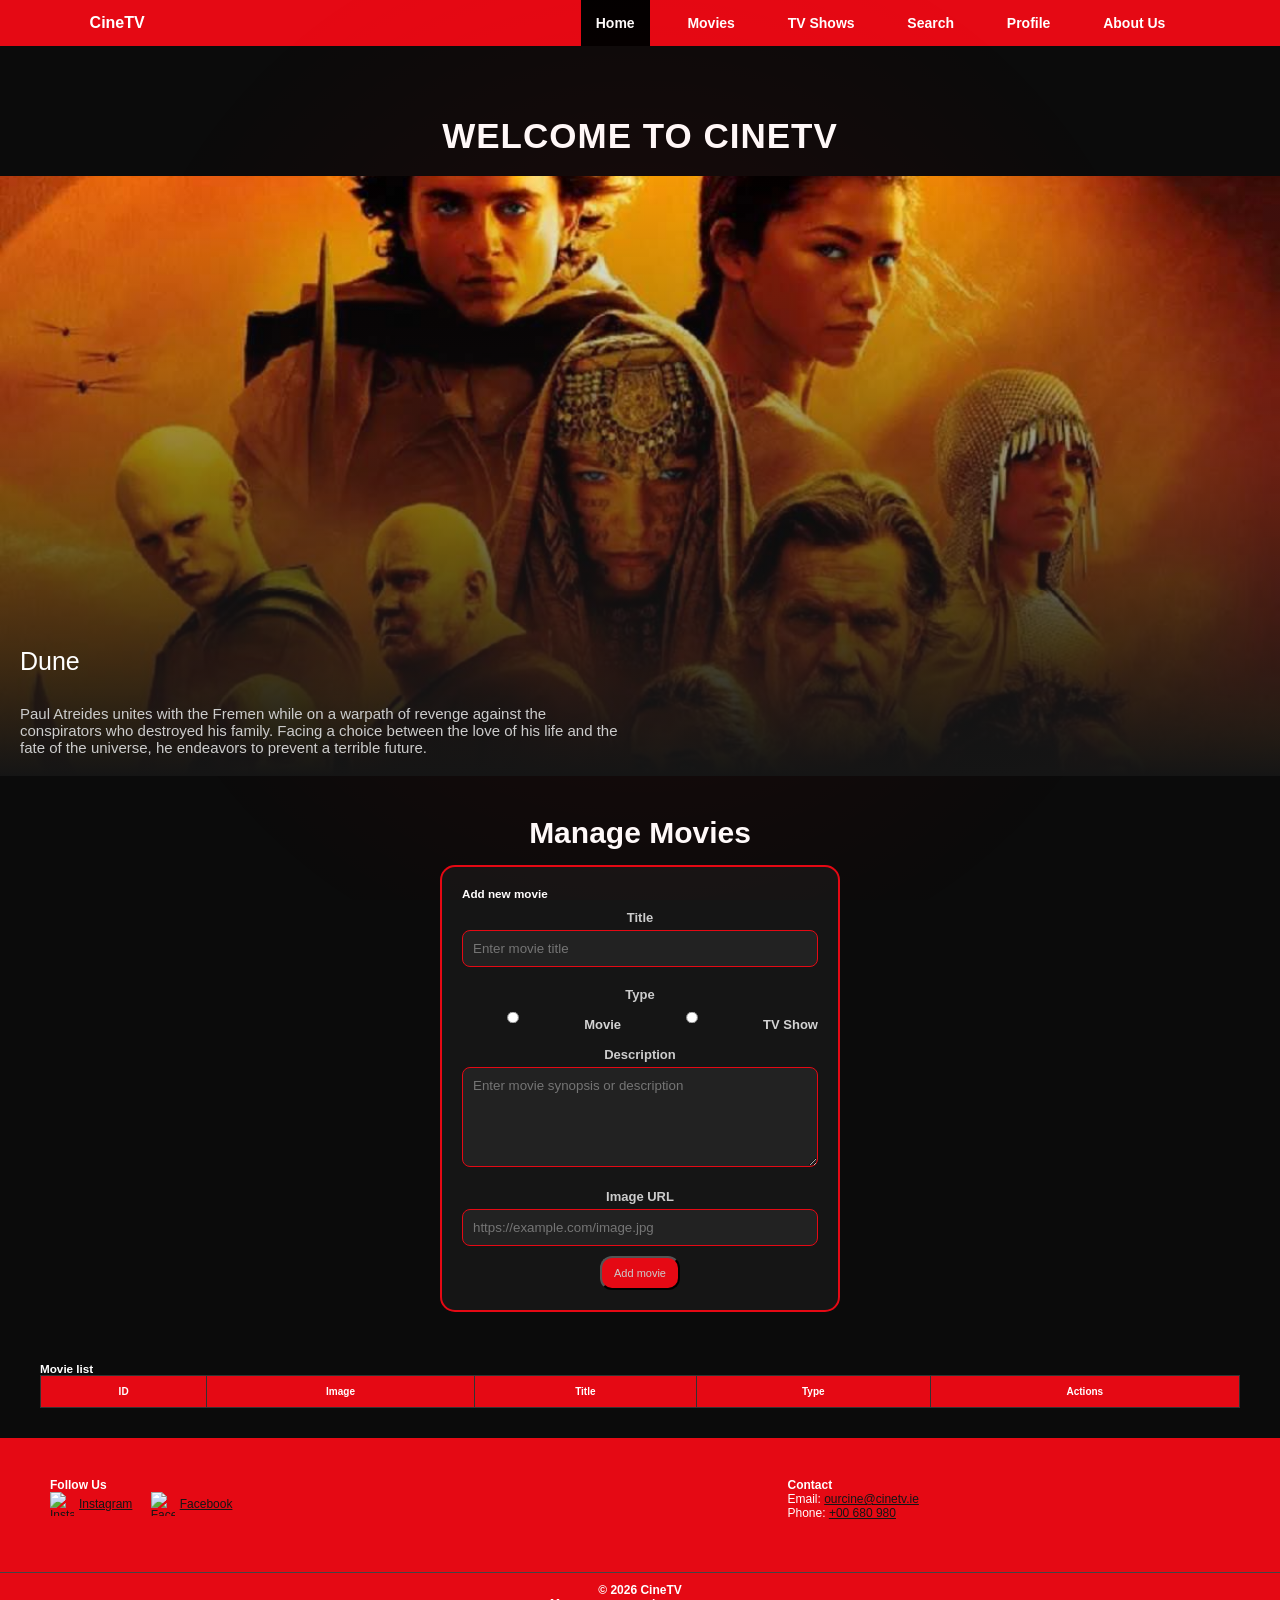
==== commit 79e6c928: "feat: I organised script.js in a file and fixed checkUser async" ====
--- a/index.html
+++ b/index.html
@@ -18,278 +18,7 @@
       src="https://cdn.jsdelivr.net/npm/@supabase/supabase-js@2"
       defer
     ></script>
-
-    <!-- Page script -->
-    <script defer>
-      // 1) Connect to Supabase
-      const SUPABASE_URL = "https://jtqkbhgucspgklccgawd.supabase.co";
-      const SUPABASE_ANON_KEY =
-        "eyJhbGciOiJIUzI1NiIsInR5cCI6IkpXVCJ9.eyJpc3MiOiJzdXBhYmFzZSIsInJlZiI6Imp0cWtiaGd1Y3NwZ2tsY2NnYXdkIiwicm9sZSI6ImFub24iLCJpYXQiOjE3NjAwMjE4NTIsImV4cCI6MjA3NTU5Nzg1Mn0.fBiGoem1tfS2RInqdBv9EekdIdw5ydQIPUl_JewMJ_M";
-
-      let supabaseClient;
-      let editingMovie = null;
-
-      window.addEventListener("DOMContentLoaded", async () => {
-        supabaseClient = window.supabase.createClient(
-          SUPABASE_URL,
-          SUPABASE_ANON_KEY,
-        );
-
-        await loadMovies();
-
-        document
-          .getElementById("create-movie-form")
-          .addEventListener("submit", (e) => {
-            e.preventDefault();
-            addMovie();
-          });
-
-        document
-          .getElementById("update-movie-form")
-          .addEventListener("submit", (e) => {
-            e.preventDefault();
-            addMovie();
-          });
-
-        document.getElementById("cancel-edit").addEventListener("click", () => {
-          editingMovie = null;
-
-          document.getElementById("update-movie-form").classList.add("hidden");
-          document
-            .getElementById("create-movie-form")
-            .classList.remove("hidden");
-
-          // ✅ clear message
-          document.getElementById("crud-message").textContent = "";
-        });
-      });
-
-      // LOAD MOVIES
-      async function loadMovies() {
-        const tableBody = document.getElementById("movie-table-body");
-        const statusEl = document.getElementById("crud-message");
-
-        tableBody.innerHTML = '<tr><td colspan="6">Loading data…</td></tr>';
-
-        const { data, error } = await supabaseClient
-          .from("movie")
-          .select("id, title, description, image_url, type_id")
-          .order("id", { ascending: true });
-
-        if (error) {
-          tableBody.innerHTML =
-            '<tr><td colspan="6">Error loading data</td></tr>';
-          statusEl.textContent = error.message;
-          return;
-        }
-
-        if (!data || data.length === 0) {
-          tableBody.innerHTML = '<tr><td colspan="6">No movies found</td></tr>';
-          statusEl.textContent = "Tip: add movies in Supabase Table Editor.";
-          return;
-        }
-
-        tableBody.innerHTML = "";
-
-        data.forEach((movie) => {
-          const row = document.createElement("tr");
-          row.id = `movie-${movie.id}`;
-
-          // create cells
-          row.innerHTML = `
-          <td>${movie.id}</td>
-          <td><img src="${movie.image_url || ""}" width="50" height="50"></td>
-          <td>${movie.title ?? ""}</td>
-          <td>${movie.type_id == 1 ? "Movie" : "TV Show"}</td>
-        `;
-
-          // ACTION BUTTONS )
-          const actionsTd = document.createElement("td");
-
-          const editBtn = document.createElement("button");
-          editBtn.textContent = "Edit";
-          editBtn.classList.add("btn-edit");
-
-          editBtn.addEventListener("click", () => {
-            editMovie(
-              movie.id,
-              movie.title || "",
-              movie.description || "",
-              movie.image_url || "",
-              movie.type_id || "",
-            );
-          });
-
-          const deleteBtn = document.createElement("button");
-          deleteBtn.textContent = "Delete";
-          deleteBtn.classList.add("btn-delete");
-
-          deleteBtn.addEventListener("click", () => {
-            deleteMovie(movie.id, deleteBtn);
-          });
-
-          actionsTd.appendChild(editBtn);
-          actionsTd.appendChild(deleteBtn);
-
-          row.appendChild(actionsTd);
-          tableBody.appendChild(row);
-        });
-
-        statusEl.textContent = "";
-      }
-
-      // DELETE MOVIE
-      async function deleteMovie(movieId, btnEl) {
-        const statusEl = document.getElementById("crud-message");
-
-        if (!confirm(`Delete movie ID ${movieId}?`)) return;
-
-        btnEl.disabled = true;
-        statusEl.textContent = "Deleting...";
-
-        try {
-          const { data, error } = await supabaseClient
-            .from("movie")
-            .delete()
-            .eq("id", movieId)
-            .select("id");
-
-          if (error) {
-            statusEl.textContent = "Delete failed: " + error.message;
-            return;
-          }
-
-          if (!data || data.length === 0) {
-            statusEl.textContent = "Not deleted in Supabase.";
-            return;
-          }
-
-          const rowEl = btnEl.closest("tr");
-          if (rowEl) rowEl.remove();
-
-          statusEl.textContent = "Movie deleted ✔";
-          setTimeout(() => (statusEl.textContent = ""), 1200);
-        } finally {
-          btnEl.disabled = false;
-        }
-      }
-
-      // ADD / UPDATE MOVIE
-      async function addMovie() {
-        const statusEl = document.getElementById("crud-message");
-
-        let titleInput, descriptionInput, imageUrlInput, typeInput;
-
-        if (editingMovie) {
-          titleInput = document.getElementById("edit-title");
-          descriptionInput = document.getElementById("edit-description");
-          imageUrlInput = document.getElementById("edit-image-url");
-          typeInput = document.querySelector('input[name="edit-type"]:checked');
-        } else {
-          titleInput = document.getElementById("create-title");
-          descriptionInput = document.getElementById("description");
-          imageUrlInput = document.getElementById("create-image-url");
-          typeInput = document.querySelector(
-            'input[name="create-type"]:checked',
-          );
-        }
-
-        const title = titleInput.value.trim();
-        const description = descriptionInput.value.trim();
-        const image_url = imageUrlInput.value.trim();
-        const type = typeInput ? typeInput.value : "";
-
-        if (!title || !description || !type) {
-          statusEl.textContent = "Please enter title, description, and type.";
-          return;
-        }
-
-        statusEl.textContent = "Saving...";
-
-        let result;
-
-        if (editingMovie) {
-          result = await supabaseClient
-            .from("movie")
-            .update({
-              title,
-              description,
-              image_url,
-              type_id: parseInt(type),
-            })
-            .eq("id", editingMovie);
-        } else {
-          const { data: existingIds } = await supabaseClient
-            .from("movie")
-            .select("id")
-            .order("id", { ascending: false })
-            .limit(1);
-
-          const nextId =
-            existingIds && existingIds.length > 0 ? existingIds[0].id + 1 : 1;
-
-          result = await supabaseClient.from("movie").insert([
-            {
-              id: nextId,
-              title,
-              description,
-              image_url,
-              type_id: parseInt(type),
-            },
-          ]);
-        }
-
-        if (result.error) {
-          statusEl.textContent = "Save failed: " + result.error.message;
-          return;
-        }
-
-        // RESET FORM
-        editingMovie = null;
-
-        titleInput.value = "";
-        descriptionInput.value = "";
-        imageUrlInput.value = "";
-        if (typeInput) typeInput.checked = false;
-
-        document.getElementById("update-movie-form").classList.add("hidden");
-        document.getElementById("create-movie-form").classList.remove("hidden");
-
-        statusEl.textContent = "Saved ✔";
-        setTimeout(() => (statusEl.textContent = ""), 1200);
-
-        await loadMovies();
-      }
-
-      // EDIT MOVIE
-      function editMovie(movieId, title, description, image_url, type_id) {
-        editingMovie = movieId;
-
-        document.getElementById("edit-title").value = title;
-        document.getElementById("edit-description").value = description;
-        document.getElementById("edit-image-url").value = image_url;
-
-        if (type_id == 1) {
-          document.getElementById("edit-movie").checked = true;
-        } else {
-          document.getElementById("edit-tvshow").checked = true;
-        }
-
-        document.getElementById("update-movie-form").classList.remove("hidden");
-        document.getElementById("create-movie-form").classList.add("hidden");
-
-        document.getElementById("crud-message").textContent =
-          "Editing movie...";
-      }
-
-      function toggleMenu() {
-        const navbar = document.querySelector('.navbar');
-        const header = document.querySelector('.header');
-
-        navbar.classList.toggle('active');
-        header.classList.toggle('menu-open');
-      }
-    </script>
+    <script src="scripts/index.js" defer></script>
   </head>
   <body>
     <!-- header -->
@@ -484,6 +213,5 @@
       </div>
     </footer>
     <!-- footer section end-->
-    <!-- script-->
   </body>
 </html>
--- a/styles.css
+++ b/styles.css
@@ -31,6 +31,14 @@
   min-height: 800px;
 }
 
+/* == BACKGROUND GLOW == */
+body::before {
+  content: "";
+  position: fixed;
+  inset: 0;
+  background: radial-gradient(circle at center, rgba(255,0,0,0.08), transparent 70%);
+  pointer-events: none;
+}
 /* == MAIN CONTENT == */
 main {
   min-height: 80vh;
@@ -39,9 +47,11 @@
 }
 
 .page-title {
-  font-size: 3rem;
-  margin-bottom: 30px;
-  text-align: center;
+  text-align: center;
+  font-size: 3.5rem;
+  margin-top: 20px;
+  margin-bottom: 20px;
+  letter-spacing: 1px; 
   color: var(--text-main);
   text-transform: uppercase;
 }
@@ -84,6 +94,10 @@
 
 header .navbar a:hover {
   background: rgb(43, 42, 42);
+}
+
+.menu-toggle {
+  display: none;
 }
 
 /* == MAIN FEATURE == */
@@ -451,88 +465,121 @@
 
 /* == PROFILE PAGE == */
 
-.profile-container {
-  padding: 3rem 1.5rem 4rem;
-}
-
-.page-title {
-  text-align: center;
-  font-size: 3rem;
+/* == CARD CONTAINER == */
+.profile-card {
+   background: var(--bg-card);
+  border-radius: 15px;
+  padding: 2rem;
+  max-width: 400px;
+  border: 2px solid var(--primary-color);
+  margin: 0 auto 30px;
+}
+
+/* == HEADINGS == */
+.profile-card h2 {
+  text-align: center;
+  margin-bottom: 20px;
+}
+
+/* == INPUT FIELDS == */
+.profile-card input {
+ width: 100%;
+  padding: 1rem;
+  border-radius: 8px;
+  background: #222;
+  color: var(--text-main);
   margin-bottom: 1rem;
-}
-
-.profile-card {
-  background: #0d0d0d;
-  border: 1px solid red;
-  border-radius: 16px;
-  padding: 2rem;
-  max-width: 500px;
-  margin: 2rem auto;
-  text-align: center;
-}
-
-.profile-card h2 {
+  border: 1px solid var(--primary-color);
+}
+
+/* == INPUT FOCUS EFFECT == */
+.profile-card input:focus {
+  width: 100%;
+  padding: 1rem;
+  border-radius: 8px;
+  background: #222;
+  color: var(--text-main);
   margin-bottom: 1rem;
-  font-size: 2rem;
-}
-
-/* FORM */
-.form-group {
-  margin-bottom: 1.2rem;
-}
-
-.form-group label {
-  display: block;
-  margin-bottom: 0.5rem;
+  border: 1px solid var(--primary-color);
+}
+
+/* == PLACEHOLDER == */
+.profile-card input::placeholder {
+  color: #888;
+}
+
+/* == TOGGLE BUTTONS CONTAINER == */
+.form-toggle {
+  display: flex;
+  gap: 10px; /* better than space-between for consistency */
+  margin: 5px auto;
+  max-width: 400px;
+}
+
+/* == TOGGLE BUTTONS == */
+.form-toggle button {
+  flex: 1; /* ensures equal width */
+  padding: 12px; /* matches profile-button */
+  border-radius: 12px;
+  border: 2px solid #ff1a1a;
+  background: transparent;
   color: white;
   font-weight: bold;
-}
-
-.form-group input {
+  cursor: pointer;
+  transition: all 0.3s ease;
+}
+
+/* == TOGGLE HOVER == */
+.form-toggle button:hover {
+  background: #ff1a1a;
+  box-shadow: 0 0 12px rgba(255, 0, 0, 0.8);
+  transform: scale(1.03);
+}
+/* == ACTIVE TOGGLE BUTTON == */
+.form-toggle button.active {
+  background: #ff1a1a;
+  box-shadow: 0 0 12px rgba(255, 0, 0, 0.8);
+}
+/* == BUTTONS == */
+.profile-button {
   width: 100%;
-  padding: 0.85rem 1rem;
-  border: 1px solid red;
-  border-radius: 8px;
-  background: #1a1a1a;
+  padding: 12px;
+  margin-top: 15px;
+  border-radius: 12px;
+  border: none;
+  background: var(--primary-color);
   color: white;
-  outline: none;
-}
-
-/* BUTTONS */
-.profile-button {
-  background: red;
-  color: white;
-  border: none;
-  border-radius: 10px;
-  padding: 0.8rem 1.4rem;
+  font-weight: bold;
   cursor: pointer;
-  font-weight: bold;
-  transition: 0.2s;
-}
-
+  transition: all 0.3s ease;
+}
+
+/* == BUTTON HOVER == */
 .profile-button:hover {
-  background: #cc0000;
-}
-
+  background: #ff3333;
+  box-shadow: 0 0 12px rgba(255, 0, 0, 0.8);
+  transform: scale(1.03);
+}
+
+/* == LOGOUT BUTTON == */
 .logout-button {
-  background: #333;
-}
-
+  background: transparent;
+  border: 2px solid #ff1a1a;
+}
+
+/* == LOGOUT HOVER == */
 .logout-button:hover {
-  background: #555;
-}
-
-/* USER INFO */
-.user-email {
-  margin: 1rem 0 1.5rem;
-  color: white;
-  word-break: break-word;
-}
-
+  background: #ff1a1a;
+}
+
+/* == SECTION TRANSITION == */
+section {
+  transition: all 0.3s ease;
+}
 /* ALERTS */
 #alerts {
   text-align: center;
-  margin-bottom: 1rem;
+  margin-bottom: 1.5rem;
 }
 
 #alerts .success {
@@ -542,6 +589,7 @@
 #alerts .error {
   color: #ff4d4d;
 }
+
 
 /* == RESPONSIVE FIXES == */
 
@@ -589,14 +637,15 @@
   .navbar {
     width: 100%;
     display: none;
-    background: var(--primary-color); 
     text-align: center;
+    background: transparent;
   }
 
   /* WHEN MENU IS OPEN */
   .navbar.active {
     display: block;
-    background: var(--accent-color); 
+      background: rgba(0, 0, 0, 0.6); 
+      backdrop-filter: blur(8px); 
   }
 
   /* PUSH TITLE ABOVE NAV WHEN ACTIVE */
@@ -635,4 +684,10 @@
     right: 20px;
     z-index: 1003;
   }
-}+}
+
+
+
+
+
+
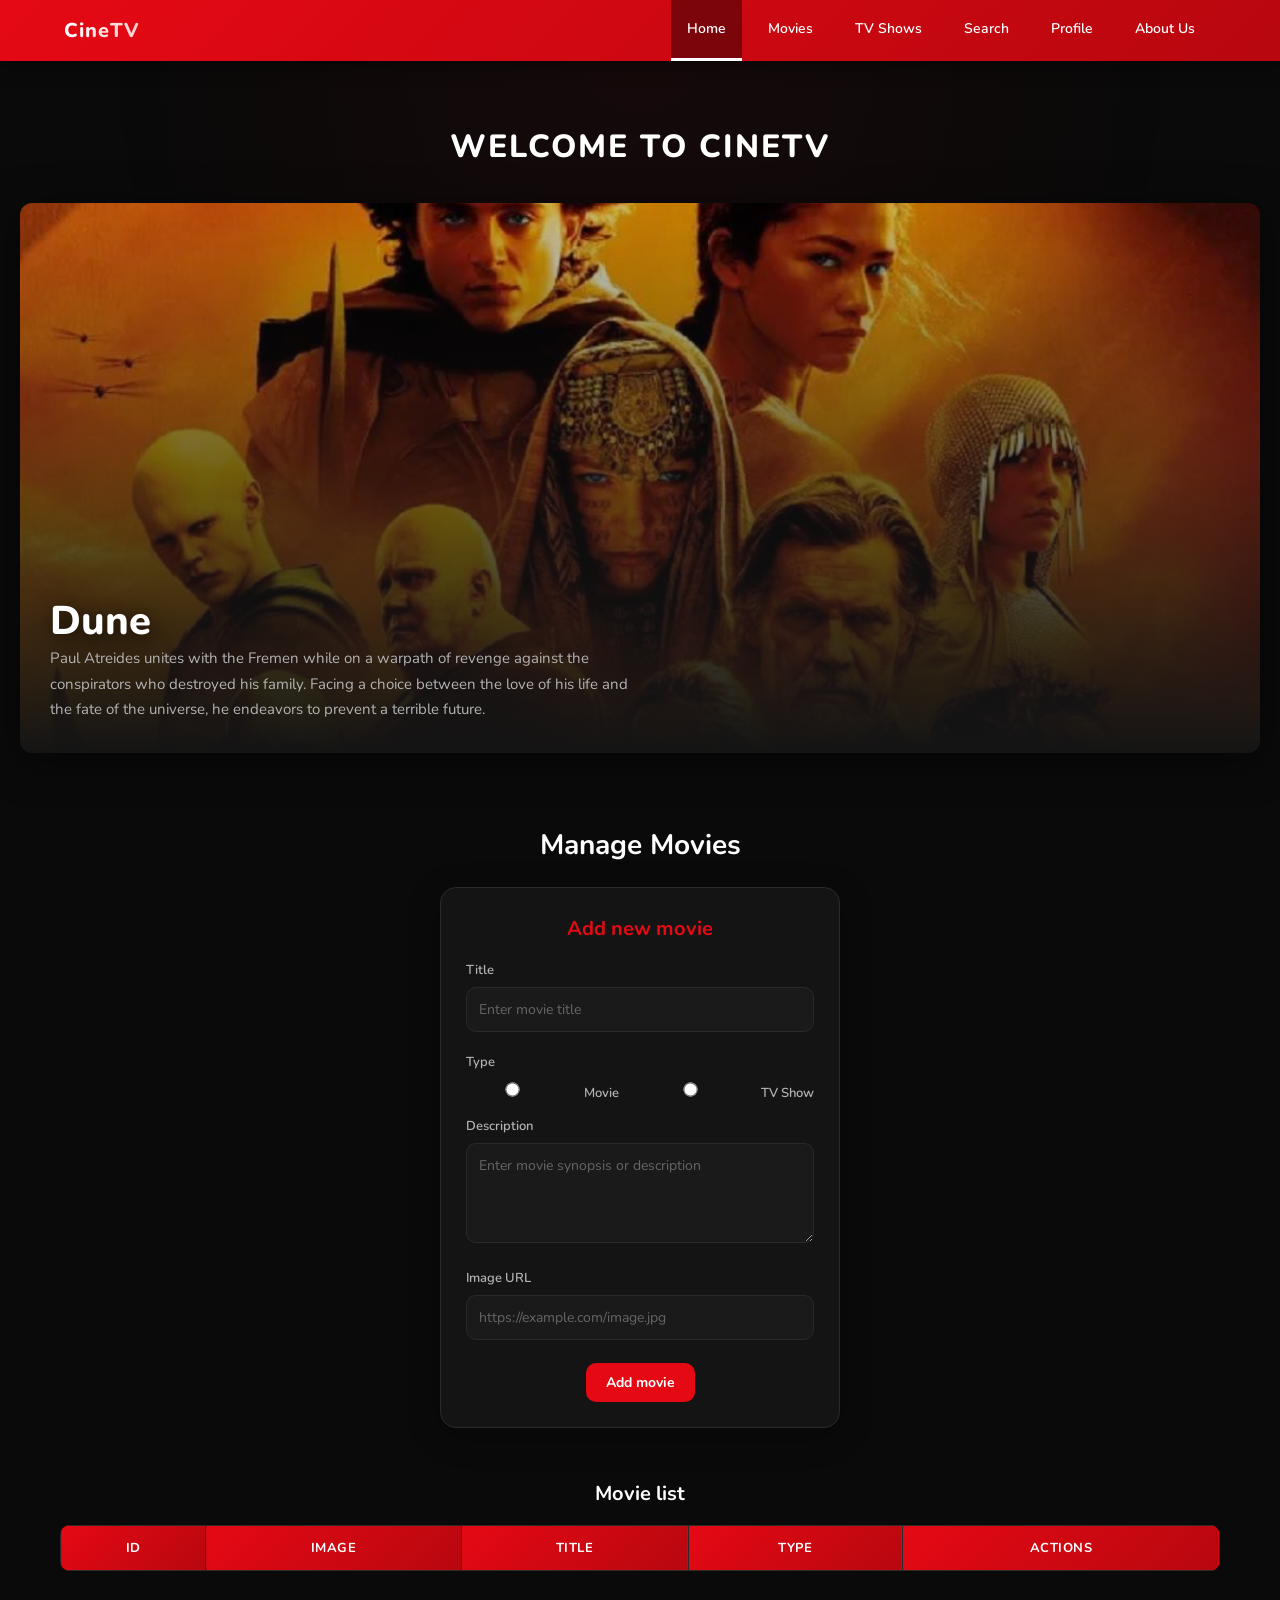
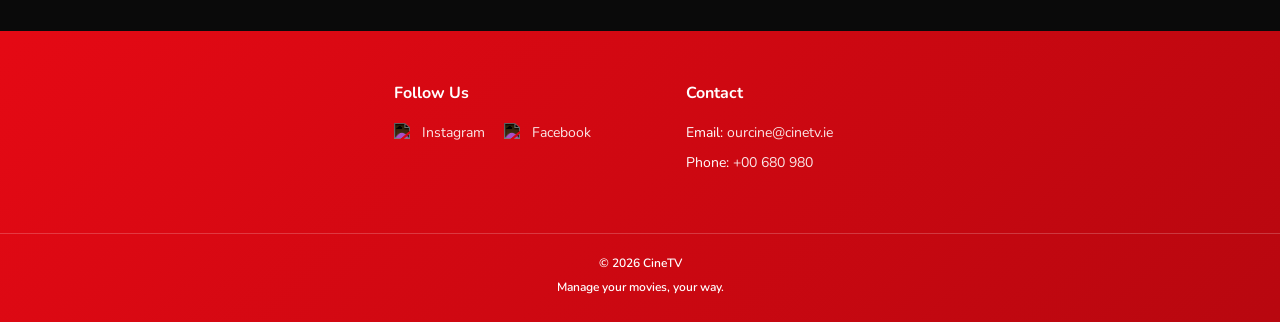
==== commit d347be7a: "fixed: supabase connections and css styles" ====
--- a/index.html
+++ b/index.html
@@ -63,6 +63,7 @@
     <section class="crud-section">
       <div class="crud-container">
         <h2>Manage Movies</h2>
+        <p id="manage-auth-hint" class="crud-auth-hint" hidden></p>
         <div class="crud-grid">
           <form id="create-movie-form" class="crud-form">
             <h3>Add new movie</h3>
--- a/styles.css
+++ b/styles.css
@@ -1,12 +1,15 @@
 /* == GLOBAL STYLES & VARIABLES == */
+@import url('https://fonts.googleapis.com/css2?family=Nunito:wght@400;600;700;800&display=swap');
+
 :root {
   --primary-color: #e50914;
   --accent-color: #ff2b2b;
-  --bg-dark: #0b0b0b;
-  --bg-card: #151515;
+  --bg-dark: #0a0a0a;
+  --bg-card: #141414;
   --text-main: #ffffff;
-  --text-muted: #cccccc;
-  --border-color: #333;
+  --text-muted: #b3b3b3;
+  --border-color: #2a2a2a;
+  --shadow-color: rgba(229, 9, 20, 0.15);
 }
 
 * {
@@ -28,7 +31,8 @@
 body {
   display: flex;
   flex-direction: column;
-  min-height: 800px;
+  min-height: 100vh;
+  line-height: 1.6;
 }
 
 /* == BACKGROUND GLOW == */
@@ -36,24 +40,27 @@
   content: "";
   position: fixed;
   inset: 0;
-  background: radial-gradient(circle at center, rgba(255,0,0,0.08), transparent 70%);
+  background: radial-gradient(ellipse at top center, rgba(229, 9, 20, 0.06) 0%, transparent 60%);
   pointer-events: none;
-}
+  z-index: -1;
+}
+
 /* == MAIN CONTENT == */
 main {
   min-height: 80vh;
-  padding: 40px 0;
+  padding: 40px 20px;
   flex: 1;
 }
 
 .page-title {
   text-align: center;
-  font-size: 3.5rem;
+  font-size: 3.2rem;
   margin-top: 20px;
-  margin-bottom: 20px;
-  letter-spacing: 1px; 
+  margin-bottom: 30px;
+  letter-spacing: 2px; 
   color: var(--text-main);
   text-transform: uppercase;
+  font-weight: 800;
 }
 
 /* == HEADER == */
@@ -61,75 +68,101 @@
   display: flex;
   justify-content: space-between;
   align-items: center;
-  padding: 0 7vw;
-  background: var(--primary-color);
-  margin-bottom: 10px;
+  padding: 0 5vw;
+  background: linear-gradient(135deg, var(--primary-color) 0%, #b8070f 100%);
+  box-shadow: 0 4px 20px rgba(0, 0, 0, 0.4);
+  position: sticky;
+  top: 0;
+  z-index: 1000;
 }
 
 .logo {
-  font-size: 16px;
-  font-weight: bold;
+  font-size: 2rem;
+  font-weight: 800;
+  letter-spacing: 1px;
+}
+
+.logo p {
+  background: linear-gradient(to right, #fff, #ffcccc);
+  -webkit-background-clip: text;
+  -webkit-text-fill-color: transparent;
+  background-clip: text;
 }
 
 .navbar ul {
   list-style: none;
+  display: flex;
+  align-items: center;
 }
 
 .navbar li {
   display: inline-block;
-  margin: 0 1rem;
+  margin: 0 0.5rem;
 }
 
 .navbar a {
   display: block;
-  padding: 15px;
-  font-size: 14px;
-  font-weight: bold;
-  color: var(--text-main);
+  padding: 18px 16px;
+  font-size: 1.4rem;
+  font-weight: 600;
+  color: var(--text-main);
+  transition: all 0.3s ease;
+  border-bottom: 3px solid transparent;
 }
 
 header .navbar a.active {
-  background: #000;
+  background: rgba(0, 0, 0, 0.4);
+  border-bottom: 3px solid #fff;
 }
 
 header .navbar a:hover {
-  background: rgb(43, 42, 42);
+  background: rgba(0, 0, 0, 0.3);
 }
 
 .menu-toggle {
   display: none;
+  font-size: 2.4rem;
+  cursor: pointer;
+  color: var(--text-main);
 }
 
 /* == MAIN FEATURE == */
 #main-feature {
   background:
-    linear-gradient(to bottom, rgba(0, 0, 0, 0), #151515),
+    linear-gradient(to bottom, rgba(0, 0, 0, 0.2), var(--bg-card)),
     url("featured_img.png") center/cover;
   position: relative;
-  height: 600px;
-  padding: 20px;
+  height: 550px;
+  padding: 30px;
+  border-radius: 12px;
+  margin: 0 auto 30px;
+  max-width: 1400px;
+  box-shadow: 0 8px 40px rgba(0, 0, 0, 0.5);
 }
 
 .featured-title {
   position: absolute;
   bottom: 100px;
-  left: 20px;
-  font-size: 2.5rem;
+  left: 30px;
+  font-size: 4rem;
+  font-weight: 800;
+  text-shadow: 2px 4px 20px rgba(0, 0, 0, 0.8);
 }
 
 .featured-desc {
   position: absolute;
-  bottom: 20px;
-  left: 20px;
+  bottom: 30px;
+  left: 30px;
   max-width: 600px;
   font-size: 1.5rem;
   color: var(--text-muted);
+  line-height: 1.7;
 }
 
 /* == CRUD SECTION == */
 .crud-section {
   padding: 0 4rem;
-  margin-bottom: 10px;
+  margin-bottom: 40px;
 }
 
 .crud-container {
@@ -137,9 +170,23 @@
   margin: 0 auto;
 }
 
+.crud-auth-hint {
+  margin: 0 0 1rem;
+  font-size: 0.95rem;
+  color: var(--muted, #6b7280);
+}
+
 .crud-container h2 {
-  margin-bottom: 1.5rem;
-  font-size: 3rem;
+  margin-bottom: 2rem;
+  font-size: 2.8rem;
+  text-align: center;
+  font-weight: 700;
+}
+
+.crud-container h3 {
+  font-size: 1.8rem;
+  color: var(--text-main);
+  margin-bottom: 1rem;
   text-align: center;
 }
 
@@ -155,24 +202,31 @@
 /* == CRUD FORM == */
 .crud-form {
   background: var(--bg-card);
-  border-radius: 15px;
-  padding: 2rem;
-  min-width: 400px; /* KEEP YOUR ORIGINAL SIZE */
+  border-radius: 16px;
+  padding: 2.5rem;
+  min-width: 400px;
   max-width: 600px;
-  border: 2px solid var(--primary-color);
+  border: 1px solid var(--border-color);
   margin: 0 auto 30px;
+  box-shadow: 0 8px 32px rgba(0, 0, 0, 0.3);
 }
 
 .crud-form.hidden {
   display: none;
 }
 
+.crud-form h3 {
+  font-size: 2rem;
+  margin-bottom: 1.5rem;
+  color: var(--primary-color);
+}
+
 .crud-form label {
   display: block;
-  text-align: center;
-  font-weight: bold;
+  text-align: left;
+  font-weight: 600;
   color: var(--text-muted);
-  margin: 1rem 0 0.5rem;
+  margin: 1.2rem 0 0.6rem;
   font-size: 1.3rem;
 }
 
@@ -180,36 +234,62 @@
 .radio-group {
   display: flex;
   flex-direction: row;
-  justify-content: center; /* keeps them centered */
+  justify-content: center;
   align-items: center;
-  gap: 20px; /* space between options */
-  flex-wrap: nowrap; /* prevents stacking */
+  gap: 25px;
+  flex-wrap: nowrap;
+  margin: 1rem 0;
 }
 
 .radio-group label {
   display: flex;
   align-items: center;
-  gap: 5px;
+  gap: 8px;
   font-size: 1.3rem;
-  color: lightgray;
-  white-space: nowrap; /* prevents text breaking */
+  color: var(--text-muted);
+  white-space: nowrap;
+  margin: 0;
+  cursor: pointer;
+  transition: color 0.2s ease;
+}
+
+.radio-group label:hover {
+  color: var(--text-main);
 }
 
 .radio-group input[type="radio"] {
-  transform: scale(0.9);
+  transform: scale(1.1);
+  accent-color: var(--primary-color);
+  cursor: pointer;
 }
 
 .crud-form input,
 .crud-form select,
 .crud-form textarea {
   width: 100%;
-  padding: 1rem;
-  border-radius: 8px;
-  background: #222;
-  color: var(--text-main);
-  margin-bottom: 1rem;
-  border: 1px solid var(--primary-color);
-}
+  padding: 1.2rem;
+  border-radius: 10px;
+  background: #1a1a1a;
+  color: var(--text-main);
+  margin-bottom: 0.8rem;
+  border: 1px solid var(--border-color);
+  font-size: 1.4rem;
+  transition: border-color 0.3s ease, box-shadow 0.3s ease;
+}
+
+.crud-form input:focus,
+.crud-form select:focus,
+.crud-form textarea:focus {
+  outline: none;
+  border-color: var(--primary-color);
+  box-shadow: 0 0 0 3px rgba(229, 9, 20, 0.15);
+}
+
+.crud-form input::placeholder,
+.crud-form textarea::placeholder {
+  color: #666;
+}
+
 .crud-form textarea {
   resize: vertical;
   min-height: 100px;
@@ -218,6 +298,13 @@
 /* == TABLE == */
 .table-wrapper {
   overflow-x: auto;
+  padding: 0 20px;
+}
+
+.table-wrapper h3 {
+  font-size: 2rem;
+  margin-bottom: 1.5rem;
+  color: var(--text-main);
 }
 
 .crud-table {
@@ -225,149 +312,199 @@
   border-collapse: collapse;
   min-width: 650px;
   margin-bottom: 20px;
+  border-radius: 10px;
+  overflow: hidden;
 }
 
 .crud-table th {
-  background: var(--primary-color);
+  background: linear-gradient(135deg, var(--primary-color) 0%, #b8070f 100%);
+  font-weight: 700;
+  font-size: 1.4rem;
+  text-transform: uppercase;
+  letter-spacing: 0.5px;
 }
 
 .crud-table th,
 .crud-table td {
-  padding: 1rem;
-  border: 1px solid #333;
+  padding: 1.2rem;
+  border: 1px solid var(--border-color);
   color: #fff;
+  font-size: 1.3rem;
+}
+
+.crud-table tbody tr {
+  background: var(--bg-card);
+  transition: background 0.2s ease;
+}
+
+.crud-table tbody tr:hover {
+  background: #1c1c1c;
+}
+
+.crud-table tbody tr:nth-child(even) {
+  background: #111;
+}
+
+.crud-table tbody tr:nth-child(even):hover {
+  background: #1c1c1c;
 }
 
 /* == BUTTONS == */
 /* Form Buttons*/
 .crud-form button {
   background: var(--primary-color);
-  color: var(--text-muted);
-  padding: 0.9rem 1.2rem;
-  border-radius: 12px;
+  color: var(--text-main);
+  padding: 1rem 2rem;
+  border-radius: 10px;
   cursor: pointer;
-  font-size: 1.1rem;
+  font-size: 1.4rem;
+  font-weight: 700;
   text-align: center;
   display: block;
-  margin: 0 auto;
-  box-shadow: none;
-}
+  margin: 1.5rem auto 0;
+  border: none;
+  transition: all 0.3s ease;
+}
+
+.crud-form button:hover {
+  background: #ff3333;
+  transform: translateY(-2px);
+  box-shadow: 0 6px 20px rgba(229, 9, 20, 0.4);
+}
+
 .form-actions {
   display: flex;
   gap: 1rem;
   flex-wrap: wrap;
-}
+  justify-content: center;
+}
+
 button.secondary {
-  background: #333;
-} /*Table Buttons*/
+  background: #2a2a2a;
+  border: 1px solid var(--border-color);
+}
+
+button.secondary:hover {
+  background: #3a3a3a;
+}
+
+/*Table Buttons*/
 .btn-edit,
 .btn-delete {
-  margin-right: 0.6rem;
-  padding: 0.55rem 0.95rem;
-  border-radius: 10px;
-  color: var(--text-muted);
+  margin-right: 0.5rem;
+  padding: 0.6rem 1rem;
+  border-radius: 8px;
+  color: var(--text-main);
   cursor: pointer;
-  border: 1px solid transparent;
-  font-size: 1rem;
-  transition:
-    transform 0.2s ease,
-    background-color 0.2s ease,
-    border-color 0.2s ease;
-}
+  border: none;
+  font-size: 1.2rem;
+  font-weight: 600;
+  transition: all 0.2s ease;
+}
+
 .btn-edit {
   background: #ff4d4d;
 }
+
 .btn-delete {
   background: #8b0000;
 }
+
 .btn-edit:hover {
   background: #ff6a6a;
-  color: #000;
-  transform: translateY(-1px);
-}
+  transform: translateY(-2px);
+}
+
 .btn-delete:hover {
   background: #a50000;
-  color: #000;
-  transform: translateY(-1px);
-} /*Movies and tv shows button*/
+  transform: translateY(-2px);
+}
+
+/*Movies and tv shows button*/
 .manage-button {
   display: inline-block;
   margin-top: 0.8rem;
-  padding: 0.55rem 1rem;
+  padding: 0.6rem 1.2rem;
   background: var(--primary-color);
   color: var(--text-main);
-  border: 1px solid #ff2b2b;
-  border-radius: 999px;
+  border: none;
+  border-radius: 20px;
   text-transform: uppercase;
-  font-size: 0.85rem;
+  font-size: 1.1rem;
+  font-weight: 700;
   letter-spacing: 0.08rem;
   text-decoration: none;
-  transition:
-    background 0.2s ease,
-    transform 0.2s ease,
-    color 0.2s ease;
-}
+  transition: all 0.2s ease;
+}
+
 .manage-button:hover {
-  background: #ff7f7f;
-  color: #000;
-  transform: translateY(-1px);
-} /*All buttons*/
-.crud-form button:hover,
-button.secondary:hover,
-.manage-button:hover {
-  color: #000;
+  background: #ff3333;
+  transform: translateY(-2px);
+  box-shadow: 0 4px 15px rgba(229, 9, 20, 0.4);
 }
 
 /* == MOVIES / TV GRID == */
 .movies-grid {
   display: grid;
   grid-template-columns: repeat(auto-fill, minmax(250px, 1fr));
-  gap: 20px;
+  gap: 25px;
   padding: 20px;
-}
+  max-width: 1400px;
+  margin: 0 auto;
+}
+
 .movie-item {
   background: var(--bg-card);
-  border-radius: 10px;
+  border-radius: 12px;
   overflow: hidden;
   text-align: center;
   color: var(--text-main);
-  transition: transform 0.3s ease;
-  border: 1px solid #333;
-}
+  transition: all 0.3s ease;
+  border: 1px solid var(--border-color);
+}
+
 .movie-item:hover {
-  transform: scale(1.05);
-  box-shadow: 0 4px 20px rgba(255, 0, 0, 0.3);
-}
+  transform: translateY(-8px);
+  box-shadow: 0 12px 40px rgba(229, 9, 20, 0.25);
+  border-color: var(--primary-color);
+}
+
 .movie-poster {
   position: relative;
   width: 100%;
   aspect-ratio: 2 / 3;
   overflow: hidden;
 }
+
 .movie-poster img {
   width: 100%;
   height: 100%;
   object-fit: cover;
-  transition: transform 0.3s ease;
-}
+  transition: transform 0.4s ease;
+}
+
 .movie-item:hover .movie-poster img {
-  transform: scale(1.06);
-}
+  transform: scale(1.08);
+}
+
 .movie-overlay {
   position: absolute;
   inset: 0;
   display: flex;
   flex-direction: column;
   justify-content: flex-end;
-  padding: 1rem;
-  background: linear-gradient(transparent, rgba(0, 0, 0, 0.9));
+  padding: 1.5rem;
+  background: linear-gradient(to top, rgba(0, 0, 0, 0.95) 0%, rgba(0, 0, 0, 0.5) 50%, transparent 100%);
   opacity: 0;
   transition: opacity 0.3s ease;
 }
+
 .movie-item:hover .movie-overlay {
   opacity: 1;
   cursor: pointer;
-} /* Movie info */
+}
+
+/* Movie info */
 .poster-title {
   font-size: 1.6rem;
   color: var(--primary-color);
@@ -376,180 +513,237 @@
   font-weight: 700;
   text-shadow: 0 2px 8px rgba(0, 0, 0, 0.6);
 }
+
 .poster-description {
   font-size: 1.3rem;
   color: var(--text-muted);
-  line-height: 1.4;
+  line-height: 1.5;
   max-height: 5.5rem;
   overflow: hidden;
 }
+
+/* == LOADING == */
+.loading {
+  width: 50px;
+  height: 50px;
+  border: 4px solid var(--border-color);
+  border-top-color: var(--primary-color);
+  border-radius: 50%;
+  animation: spin 1s linear infinite;
+  margin: 50px auto;
+}
+
+@keyframes spin {
+  to { transform: rotate(360deg); }
+}
+
 /* == FOOTER == */
 .site-footer {
-  background: var(--primary-color);
-  padding: 20px 0;
+  background: linear-gradient(135deg, var(--primary-color) 0%, #b8070f 100%);
+  padding: 30px 0 20px;
   font-family: sans-serif;
-  font-size: 1.2em;
+  font-size: 1.4rem;
+  margin-top: auto;
 }
 
 .site-footer h4 {
   color: var(--text-main);
+  font-size: 1.6rem;
+  margin-bottom: 15px;
+  font-weight: 700;
 }
 
 .footer-container {
   display: flex;
-  justify-content: space-between;
+  justify-content: center;
   align-items: flex-start;
   margin: 0 auto;
   flex-wrap: wrap;
   padding: 20px 50px;
-  gap: 25%;
+  gap: 80px;
+  max-width: 1200px;
 }
 
 .footer-section {
-  flex: 1;
   min-width: 200px;
   margin-bottom: 10px;
 }
 
 .footer-section a {
-  color: var(--bg-card);
-  text-decoration: underline;
+  color: rgba(255, 255, 255, 0.9);
+  text-decoration: none;
   margin-right: 15px;
   display: inline-flex;
   align-items: center;
+  transition: opacity 0.2s ease;
+}
+
+.footer-section a:hover {
+  opacity: 0.8;
 }
 
 .footer-section a img {
-  width: 24px;
-  height: 24px;
-  margin-right: 5px;
+  width: 20px;
+  height: 20px;
+  margin-right: 8px;
   vertical-align: middle;
+  filter: invert(1);
 }
 
 .footer-section p {
   color: var(--text-main);
+  margin-bottom: 8px;
+}
+
+.footer-section.contact a {
+  color: rgba(255, 255, 255, 0.9);
 }
 
 .footer-bottom {
-  border-top: 1px solid #444;
+  border-top: 1px solid rgba(255, 255, 255, 0.2);
   margin-top: 20px;
   text-align: center;
-  padding-top: 10px;
-  font-size: 1em;
+  padding-top: 20px;
+  font-size: 1.2rem;
 }
 
 .footer-bottom p {
-  font-weight: bold;
+  font-weight: 600;
   color: #fff;
-}
-
+  margin-bottom: 5px;
+}
 
 /* == SEARCH PAGE == */
-
-.btn-filter  {
+.btn-filter {
   background: var(--primary-color);
-  border: 2px solid #bf1f1f;
+  border: none;
   color: white;
-  padding: 8px 12px;
-  border-radius: 6px;
+  padding: 10px 16px;
+  border-radius: 8px;
+  font-size: 1.3rem;
+  font-weight: 600;
+  cursor: pointer;
+  margin: 5px;
+  transition: all 0.2s ease;
+}
+
+.btn-filter:hover {
+  background: #ff3333;
+  transform: translateY(-2px);
 }
 
 #searchInput {
-  background: #222;
-  color: var(--text-main);
-  border: 1px solid var(--primary-color);
-  color: white;
-  padding: 8px 12px;
-  border-radius: 6px;
+  background: #1a1a1a;
+  color: var(--text-main);
+  border: 1px solid var(--border-color);
+  padding: 10px 16px;
+  border-radius: 8px;
+  font-size: 1.4rem;
+  margin: 5px;
+  min-width: 200px;
+  transition: border-color 0.3s ease;
+}
+
+#searchInput:focus {
+  outline: none;
+  border-color: var(--primary-color);
+}
+
+#searchInput::placeholder {
+  color: #666;
 }
 
 /* == PROFILE PAGE == */
 
 /* == CARD CONTAINER == */
 .profile-card {
-   background: var(--bg-card);
-  border-radius: 15px;
-  padding: 2rem;
+  background: var(--bg-card);
+  border-radius: 16px;
+  padding: 2.5rem;
   max-width: 400px;
-  border: 2px solid var(--primary-color);
+  border: 1px solid var(--border-color);
   margin: 0 auto 30px;
+  box-shadow: 0 8px 32px rgba(0, 0, 0, 0.3);
 }
 
 /* == HEADINGS == */
 .profile-card h2 {
   text-align: center;
-  margin-bottom: 20px;
+  margin-bottom: 25px;
+  font-size: 2.2rem;
+  font-weight: 700;
 }
 
 /* == INPUT FIELDS == */
 .profile-card input {
- width: 100%;
-  padding: 1rem;
-  border-radius: 8px;
-  background: #222;
+  width: 100%;
+  padding: 1.2rem;
+  border-radius: 10px;
+  background: #1a1a1a;
   color: var(--text-main);
   margin-bottom: 1rem;
-  border: 1px solid var(--primary-color);
+  border: 1px solid var(--border-color);
+  font-size: 1.4rem;
+  transition: border-color 0.3s ease, box-shadow 0.3s ease;
 }
 
 /* == INPUT FOCUS EFFECT == */
 .profile-card input:focus {
-  width: 100%;
-  padding: 1rem;
-  border-radius: 8px;
-  background: #222;
-  color: var(--text-main);
-  margin-bottom: 1rem;
-  border: 1px solid var(--primary-color);
+  outline: none;
+  border-color: var(--primary-color);
+  box-shadow: 0 0 0 3px rgba(229, 9, 20, 0.15);
 }
 
 /* == PLACEHOLDER == */
 .profile-card input::placeholder {
-  color: #888;
+  color: #666;
 }
 
 /* == TOGGLE BUTTONS CONTAINER == */
 .form-toggle {
   display: flex;
-  gap: 10px; /* better than space-between for consistency */
-  margin: 5px auto;
+  gap: 10px;
+  margin: 0 auto 25px;
   max-width: 400px;
 }
 
 /* == TOGGLE BUTTONS == */
 .form-toggle button {
-  flex: 1; /* ensures equal width */
-  padding: 12px; /* matches profile-button */
-  border-radius: 12px;
-  border: 2px solid #ff1a1a;
+  flex: 1;
+  padding: 14px;
+  border-radius: 10px;
+  border: 2px solid var(--primary-color);
   background: transparent;
   color: white;
-  font-weight: bold;
+  font-weight: 700;
+  font-size: 1.4rem;
   cursor: pointer;
   transition: all 0.3s ease;
 }
 
 /* == TOGGLE HOVER == */
 .form-toggle button:hover {
-  background: #ff1a1a;
-  box-shadow: 0 0 12px rgba(255, 0, 0, 0.8);
-  transform: scale(1.03);
-}
+  background: var(--primary-color);
+  box-shadow: 0 4px 20px rgba(229, 9, 20, 0.4);
+}
+
 /* == ACTIVE TOGGLE BUTTON == */
 .form-toggle button.active {
-  background: #ff1a1a;
-  box-shadow: 0 0 12px rgba(255, 0, 0, 0.8);
-}
+  background: var(--primary-color);
+  box-shadow: 0 4px 20px rgba(229, 9, 20, 0.4);
+}
+
 /* == BUTTONS == */
 .profile-button {
   width: 100%;
-  padding: 12px;
+  padding: 14px;
   margin-top: 15px;
-  border-radius: 12px;
+  border-radius: 10px;
   border: none;
   background: var(--primary-color);
   color: white;
-  font-weight: bold;
+  font-weight: 700;
+  font-size: 1.4rem;
   cursor: pointer;
   transition: all 0.3s ease;
 }
@@ -557,39 +751,48 @@
 /* == BUTTON HOVER == */
 .profile-button:hover {
   background: #ff3333;
-  box-shadow: 0 0 12px rgba(255, 0, 0, 0.8);
-  transform: scale(1.03);
+  box-shadow: 0 6px 25px rgba(229, 9, 20, 0.4);
+  transform: translateY(-2px);
 }
 
 /* == LOGOUT BUTTON == */
 .logout-button {
   background: transparent;
-  border: 2px solid #ff1a1a;
+  border: 2px solid var(--primary-color);
 }
 
 /* == LOGOUT HOVER == */
 .logout-button:hover {
-  background: #ff1a1a;
+  background: var(--primary-color);
 }
 
 /* == SECTION TRANSITION == */
 section {
   transition: all 0.3s ease;
 }
+
 /* ALERTS */
 #alerts {
   text-align: center;
   margin-bottom: 1.5rem;
+  font-size: 1.4rem;
 }
 
 #alerts .success {
   color: #00ff99;
+  background: rgba(0, 255, 153, 0.1);
+  padding: 10px 20px;
+  border-radius: 8px;
+  display: inline-block;
 }
 
 #alerts .error {
   color: #ff4d4d;
-}
-
+  background: rgba(255, 77, 77, 0.1);
+  padding: 10px 20px;
+  border-radius: 8px;
+  display: inline-block;
+}
 
 /* == RESPONSIVE FIXES == */
 
@@ -600,7 +803,6 @@
   }
 }
 
-
 /* Tablets */
 @media (max-width: 900px) {
   .crud-section {
@@ -608,18 +810,17 @@
   }
 
   .crud-form {
-    min-width: 100%; /* shrink only when needed */
-  }
-}
-
+    min-width: 100%;
+  }
+}
 
 /* MOBILE NAV HIDDEN BY DEFAULT */
-  @media (max-width: 600px) {
+@media (max-width: 600px) {
 
   /* HEADER LAYOUT */
   .header {
     display: flex;
-    flex-direction: column; /* stack title + nav */
+    flex-direction: column;
     align-items: center;
     padding: 1rem;
     position: relative;
@@ -644,8 +845,8 @@
   /* WHEN MENU IS OPEN */
   .navbar.active {
     display: block;
-      background: rgba(0, 0, 0, 0.6); 
-      backdrop-filter: blur(8px); 
+    background: rgba(0, 0, 0, 0.6); 
+    backdrop-filter: blur(8px); 
   }
 
   /* PUSH TITLE ABOVE NAV WHEN ACTIVE */
@@ -685,9 +886,3 @@
     z-index: 1003;
   }
 }
-
-
-
-
-
-
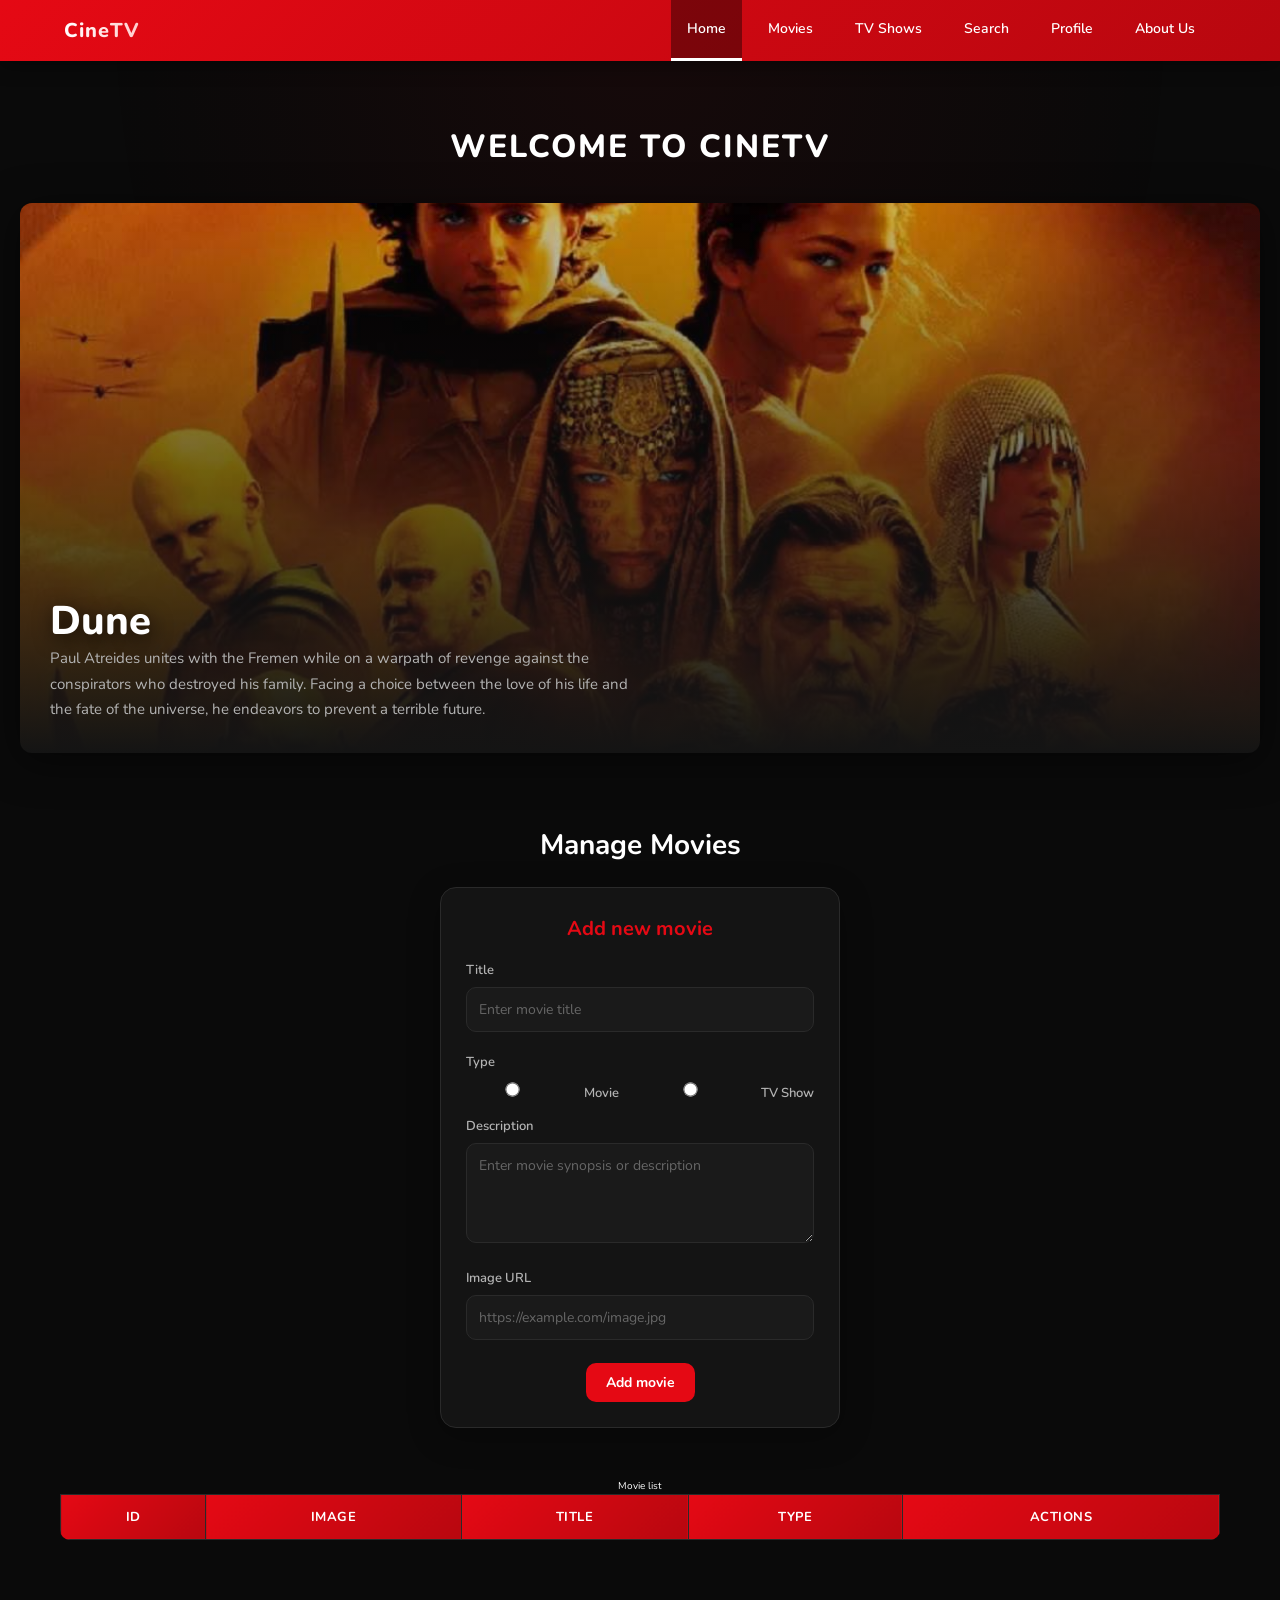
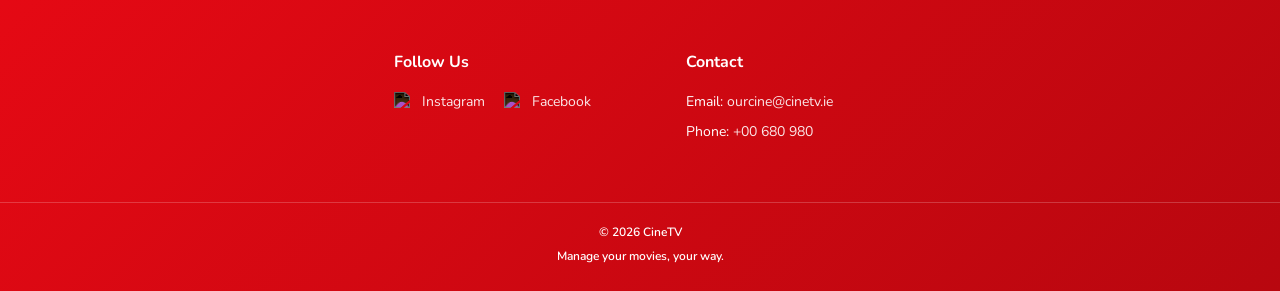
==== commit 92d62ebd: "table caption" ====
--- a/index.html
+++ b/index.html
@@ -160,8 +160,8 @@
         </div>
 
         <div class="table-wrapper">
-          <h3>Movie list</h3>
           <table class="crud-table">
+            <caption>Movie list</caption>
             <thead>
               <tr>
                 <th>ID</th>
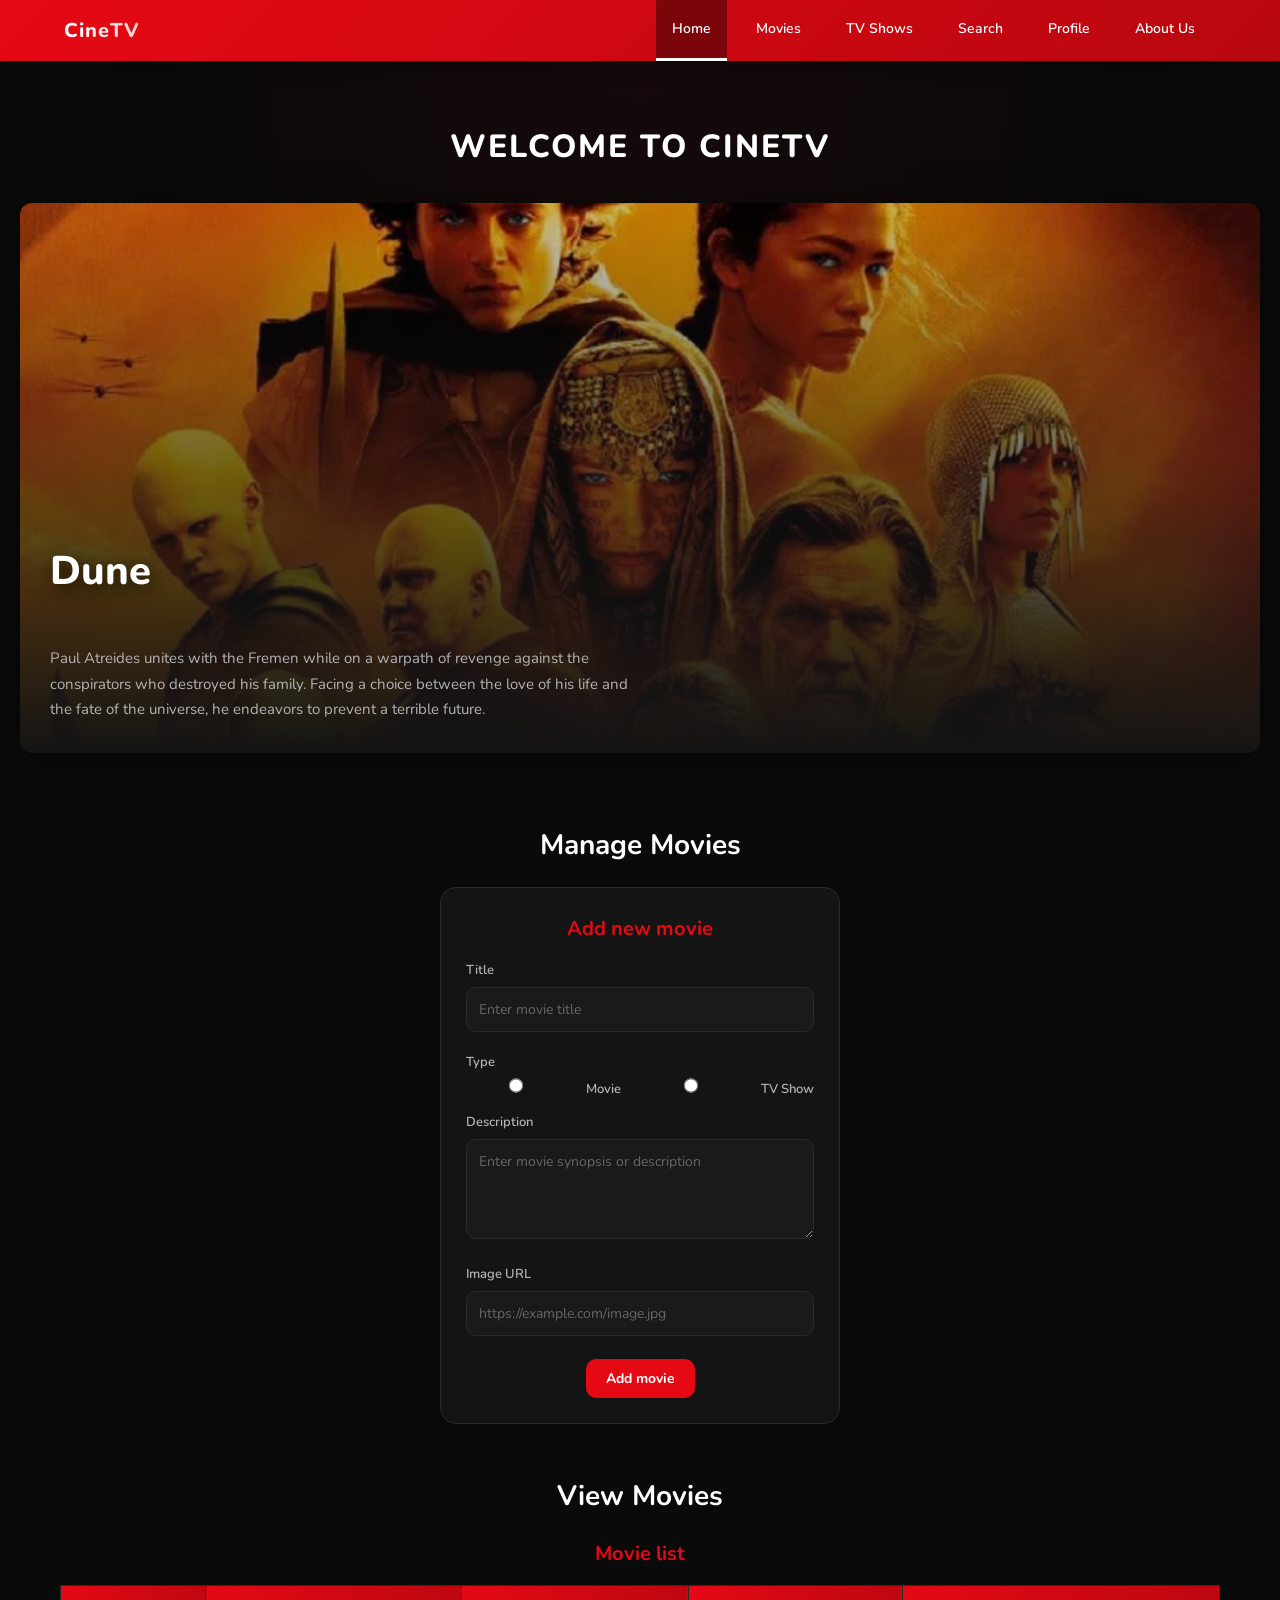
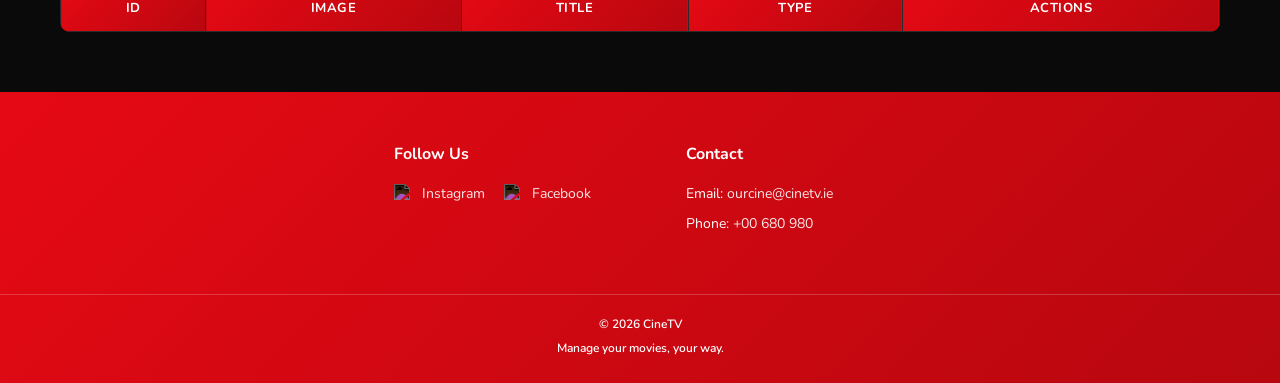
==== commit 3b7ae1f5: "style edit responsive" ====
--- a/index.html
+++ b/index.html
@@ -160,6 +160,7 @@
         </div>
 
         <div class="table-wrapper">
+          <h2>View Movies</h2>
           <table class="crud-table">
             <caption>Movie list</caption>
             <thead>
--- a/styles.css
+++ b/styles.css
@@ -71,8 +71,8 @@
   padding: 0 5vw;
   background: linear-gradient(135deg, var(--primary-color) 0%, #b8070f 100%);
   box-shadow: 0 4px 20px rgba(0, 0, 0, 0.4);
+  top: 0;
   position: sticky;
-  top: 0;
   z-index: 1000;
 }
 
@@ -91,8 +91,6 @@
 
 .navbar ul {
   list-style: none;
-  display: flex;
-  align-items: center;
 }
 
 .navbar li {
@@ -142,7 +140,7 @@
 
 .featured-title {
   position: absolute;
-  bottom: 100px;
+  bottom: 150px;
   left: 30px;
   font-size: 4rem;
   font-weight: 800;
@@ -236,15 +234,14 @@
   flex-direction: row;
   justify-content: center;
   align-items: center;
-  gap: 25px;
+  gap: 20px;
   flex-wrap: nowrap;
-  margin: 1rem 0;
 }
 
 .radio-group label {
   display: flex;
   align-items: center;
-  gap: 8px;
+  gap: 5px;
   font-size: 1.3rem;
   color: var(--text-muted);
   white-space: nowrap;
@@ -302,8 +299,9 @@
 }
 
 .table-wrapper h3 {
-  font-size: 2rem;
-  margin-bottom: 1.5rem;
+  font-size: 3rem;
+  margin-bottom: 1rem;
+  font-weight: bold;
   color: var(--text-main);
 }
 
@@ -316,6 +314,13 @@
   overflow: hidden;
 }
 
+.crud-table caption {
+  font-weight: bold;
+   font-size: 2rem;
+  margin-bottom: 1.5rem;
+  color: var(--primary-color);
+}
+
 .crud-table th {
   background: linear-gradient(135deg, var(--primary-color) 0%, #b8070f 100%);
   font-weight: 700;
@@ -323,6 +328,8 @@
   text-transform: uppercase;
   letter-spacing: 0.5px;
 }
+
+
 
 .crud-table th,
 .crud-table td {
@@ -858,9 +865,9 @@
 
   /* NAV LINKS */
   .navbar li {
+    margin-top: 10px;
     display: block;
     padding: 20px;
-    margin: 0;
   }
 
   .navbar a {
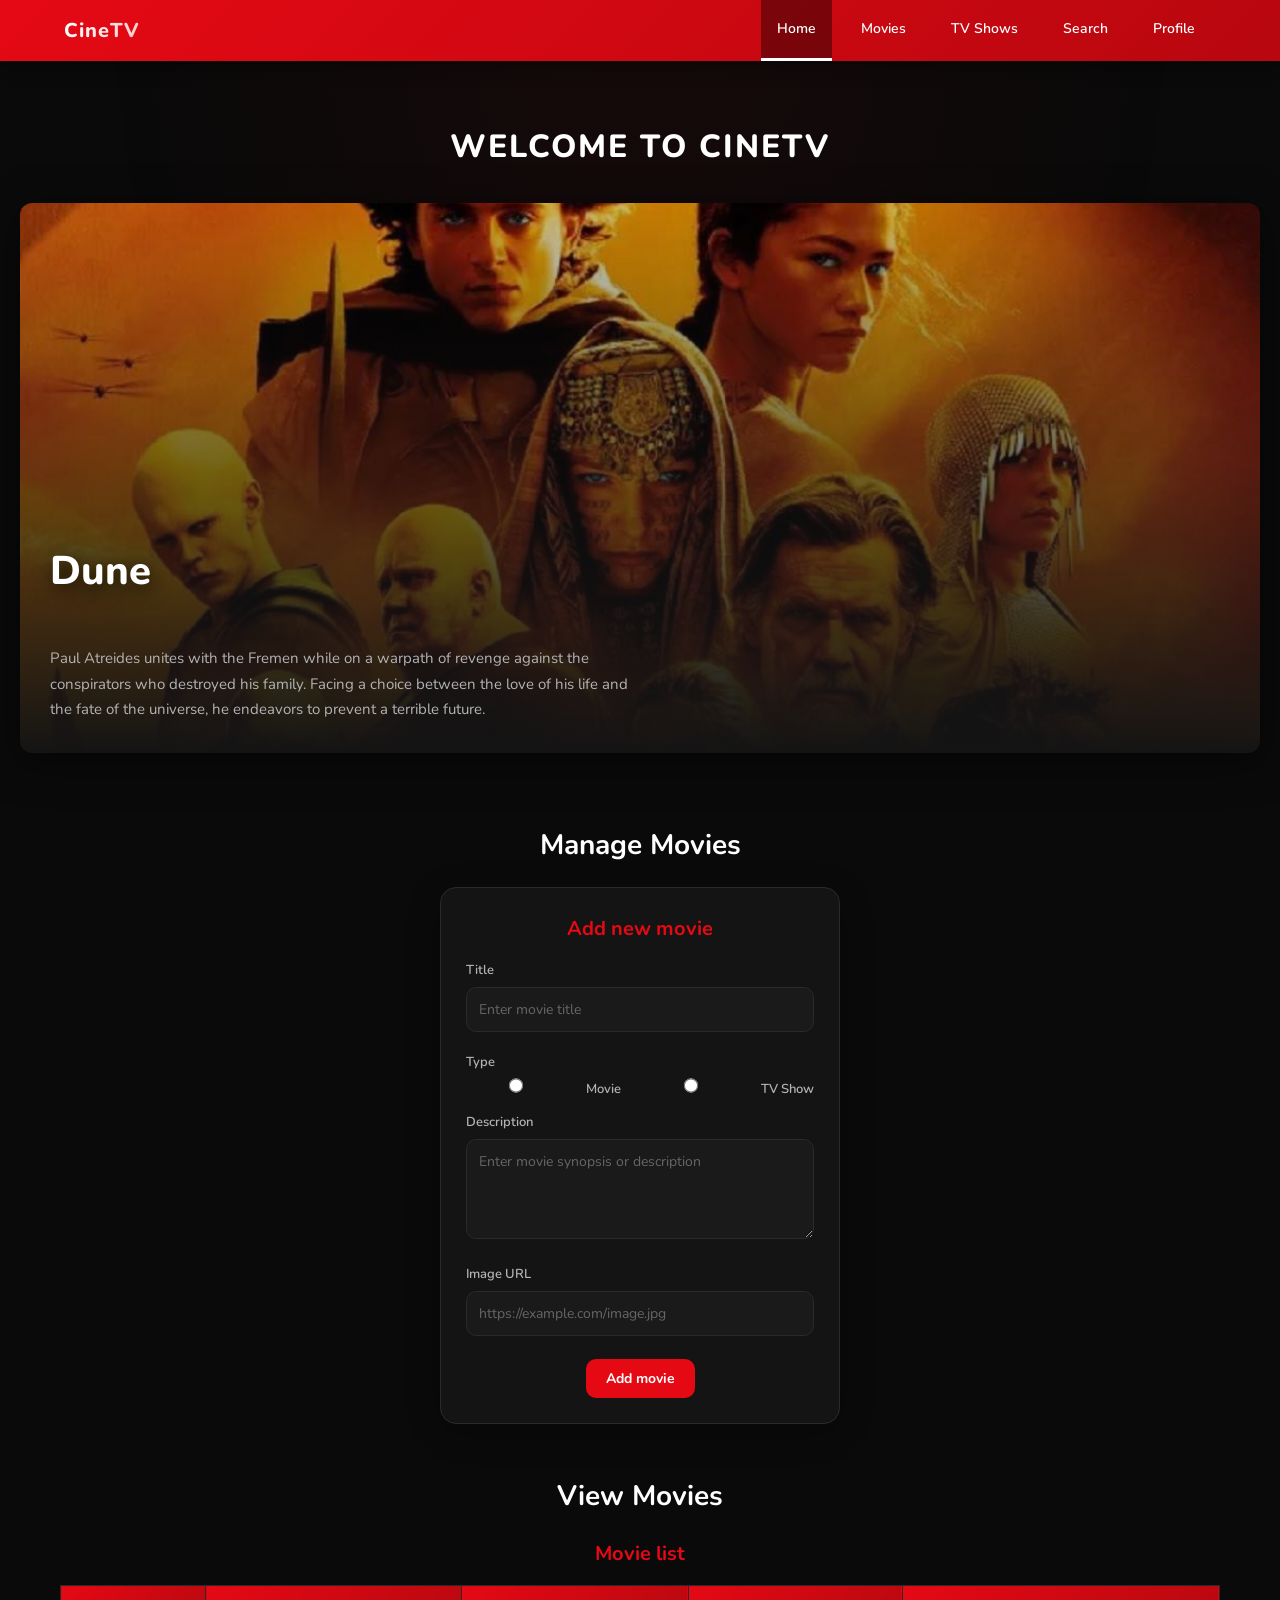
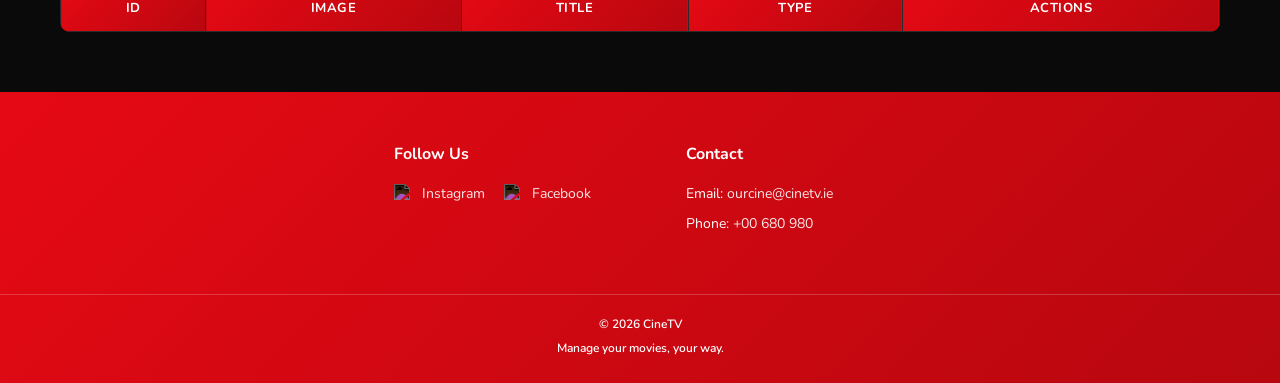
==== commit 0c382c63: "Removing extra pages" ====
--- a/index.html
+++ b/index.html
@@ -36,8 +36,7 @@
           <li><a href="movies.html">Movies</a></li>
           <li><a href="tv_shows.html">TV Shows</a></li>
           <li><a href="search.html">Search</a></li>
-          <li><a href="profile.html">Profile</a></li>
-          <li><a href="about_us.html">About Us</a></li>
+          <li><a href="profile.html">Profile</a></li>          
         </ul>
       </nav>
       <!-- navbar ends -->
--- a/styles.css
+++ b/styles.css
@@ -893,3 +893,5 @@
     z-index: 1003;
   }
 }
+
+
